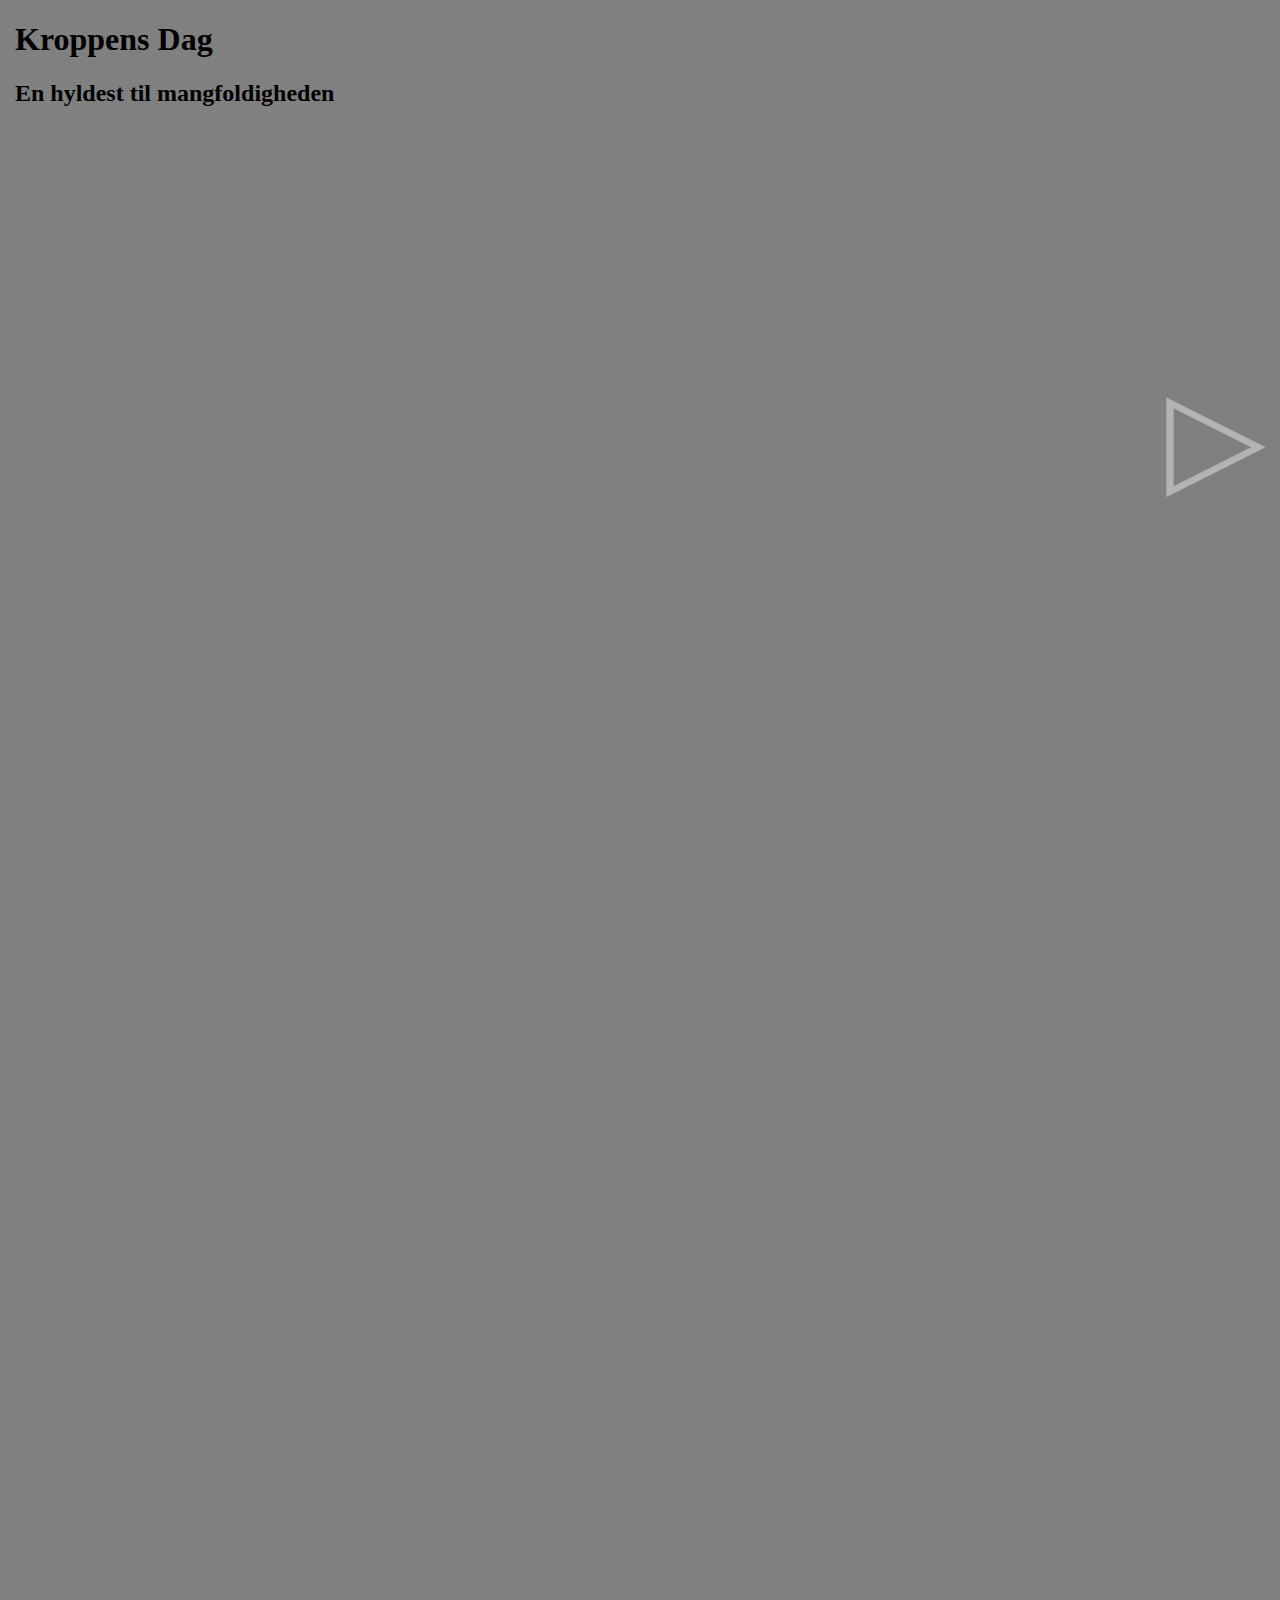
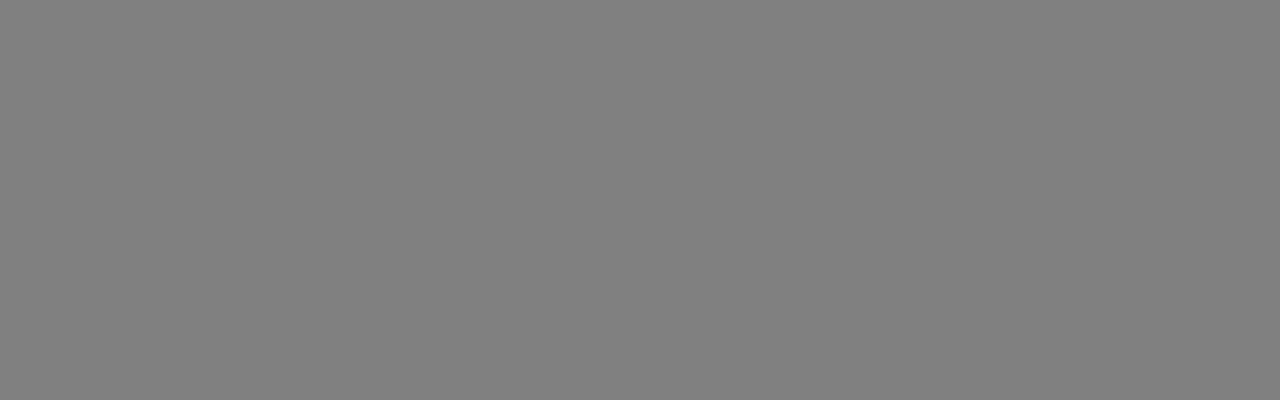
==== index.html @ 62c302ea "Fill update index.html" ====
<!DOCTYPE html>
<html lang="da">
<head>
	
	<meta charset="utf-8"/>
	<link href="https://fonts.googleapis.com/css?family=Lato" rel="stylesheet">
	<link rel="stylesheet" type="text/css" href="od-stylesheet.css">

	<title>Kroppens Dag</title>

	<script src="slidepresentation.js" defer></script>

</head>

<body>
	<div id="leftBtn">
        &#9665;
    </div>
    <div id="rightBtn">
        &#9655;
    </div>
        <div class="pageContainer" id="pageCont">
            <div class="oneSide" id="oneSideMain">
                <div class="typewriterBackground" style="width: 640px; padding: 0px 0px 0px 15px;">
                	<h1>Kroppens Dag</h1>
                </div>
                <div class="typewriterBackground" style="width: 820px; padding: 0px 0px 0px 15px;">
                	<h2>En hyldest til mangfoldigheden</h2>
                </div>
            </div>
            <div class="oneSide" id="oneSideSecond">

           	</div>
                
            <div class="oneSide" id="oneSideThird">
        
            </div>
            <div class="oneSide" id="oneSideFourth">

            </div>
            <div class="oneSide" id="oneSideFive">

            </div>
            <div class="oneSide" id="oneSideSix">

            </div>
        </div>
</body>
</html>
---- od-stylesheet.css ----
body {
    max-height: 10000px;
    max-width: 10000px;
    overflow-y: hidden;
    overflow-x: hidden;
}

::-webkit-scrollbar { width: 5px; }
::-webkit-scrollbar-track { background: black; }
::-webkit-scrollbar-thumb { background: #CCCCCC; }
::-webkit-scrollbar-thumb:hover { background: #CCCCCC; }

.pageContainer {
	width: 5781px;
    height: 1000px;
    margin-top: -8px;
    margin-left: -8px;
}

.oneSide{
    background-color: grey;
    width: 1925px;
    height: 100%;
    float: left;
    margin: 0;
    padding: 0px;
}

#leftBtn{
    width: 10%;
    height: 15%;
    position:fixed;
    top: 40%;
    left: 0px;
    display: block;
    text-align: center;
    font-size: 130px;
    color: #FFF;
    opacity: 0.4;
    cursor: pointer;
}
#leftBtn:hover { opacity: 0.7; }

#rightBtn{
    width: 10%;
    height: 15%;
    position: fixed;
    top: 40%;
    right: 0px;
    display: block;
    text-align: center;
    font-size: 130px;
    color: #FFF;
    opacity: 0.4;
    cursor: pointer;
}
#rightBtn:hover { opacity: 0.7; }
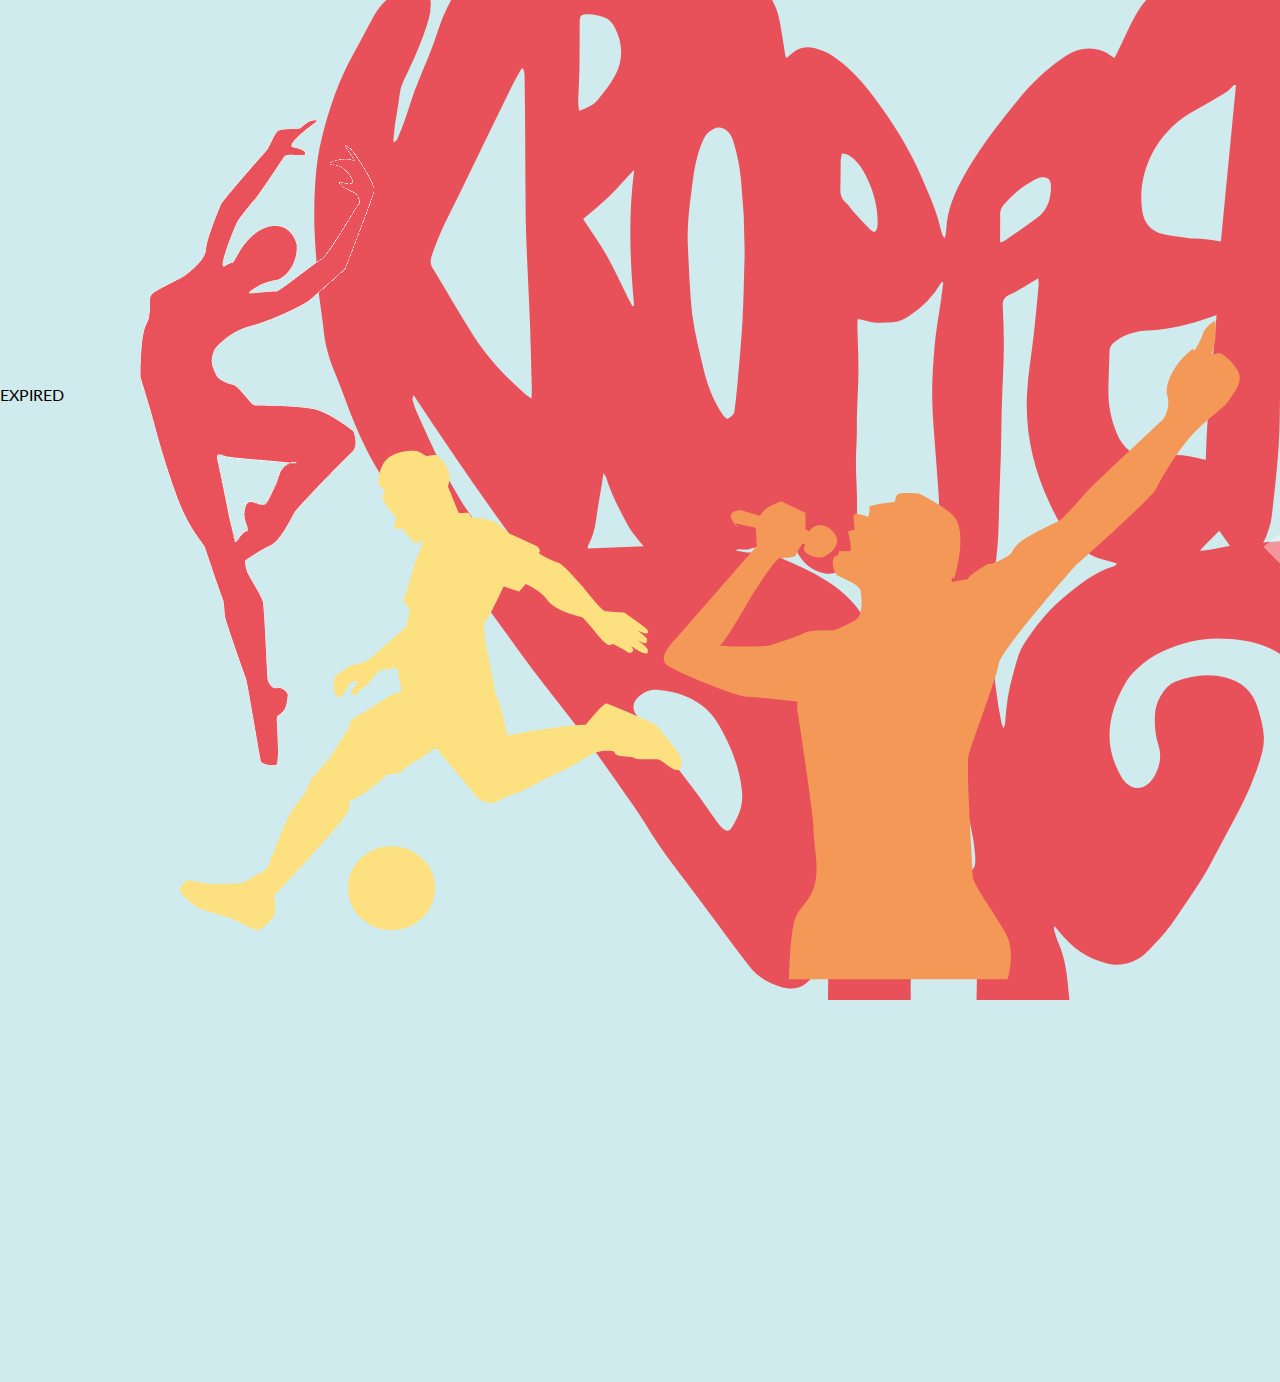
==== commit d670dcae: "index update" ====
--- a/index.html
+++ b/index.html
@@ -3,47 +3,413 @@
 <head>
 	
 	<meta charset="utf-8"/>
+    <meta name="viewport" content="width=device-width, initial-scale=1.0">
 	<link href="https://fonts.googleapis.com/css?family=Lato" rel="stylesheet">
+    <script src="slidepresentation.js"></script>
+    <link rel="stylesheet" type="text/css" href="animations.css">
 	<link rel="stylesheet" type="text/css" href="od-stylesheet.css">
 
 	<title>Kroppens Dag</title>
 
-	<script src="slidepresentation.js" defer></script>
+<script>
+        // Ind sæt dato, for den dag vi tæller ned til 
+        var countDownDate = new Date("Apr 5, 2019 15:37:25").getTime();
+        // opdateringer tæller ned hvert sekund
+        var x = setInterval(function() {
+        // Dagens dato og klokkeslæt 
+        var now = new Date().getTime();
+                
+        // Finder afstanden mellem nu og datoen vi tæller ned til 
+        var distance = countDownDate - now;
+                
+        // Tidsberengninger for dage timer, minutter og sekunder.
+        var days = Math.floor(distance / (1000 * 60 * 60 * 24));
+        var hours = Math.floor((distance % (1000 * 60 * 60 * 24)) / (1000 * 60 * 60));
+        var minutes = Math.floor((distance % (1000 * 60 * 60)) / (1000 * 60));
+        var seconds = Math.floor((distance % (1000 * 60)) / 1000);
+                
+            // udføre resultatet i det element med id'et "countdown"
+            document.getElementById("count").innerHTML = days + "d " + hours + "h " + minutes + "m " ;
+            // + seconds + "s " er fjernet
+                
+            // Når nedtællingen er over, vil det stå denne tekst 
+            if (distance < 0) {
+                clearInterval(x);
+                document.getElementById("count").innerHTML = "EXPIRED";
+            }
+        }, 1000);
+</script>
 
 </head>
 
 <body>
 	<div id="leftBtn">
-        &#9665;
+        <img src="downarrow.gif" draggable=false>
     </div>
     <div id="rightBtn">
-        &#9655;
+        <img src="downarrow.gif" draggable=false>
     </div>
         <div class="pageContainer" id="pageCont">
-            <div class="oneSide" id="oneSideMain">
-                <div class="typewriterBackground" style="width: 640px; padding: 0px 0px 0px 15px;">
-                	<h1>Kroppens Dag</h1>
-                </div>
-                <div class="typewriterBackground" style="width: 820px; padding: 0px 0px 0px 15px;">
-                	<h2>En hyldest til mangfoldigheden</h2>
+            <div class="oneSide" id="oneSideMain"><p id="count"></p>
+                <div class="typewriterBackground" style="width: 640px; padding: 0px 0px 0px 12px;">
+                	<h1 id="h1Ani">Kroppens Dag</h1>
+                </div>
+                <div class="typewriterBackground" style="width: 750px; padding: 0px 0px 0px 15px;">
+                	<h2 id="h2Ani">En hyldest til mangfoldighed</h2>
                 </div>
             </div>
+
             <div class="oneSide" id="oneSideSecond">
-
+                <div id="blackboard">
+                    <div style="width: 180px;">
+                        <h3 id="h3-2Ani">Vidste du at...</h3>
+                    </div>
+                    <p id="p-2Ani"><a href="https://www.cefu.dk/">Center for Ungdomsforskning</a> udgav en rapport i 2016, der påviste at <b>50%</b> af de unge 13-17 årige ikke tog bad efter idræt og sport, fordi de var flove over deres 'uperfekte' kroppe?</p>
+                    <table id="table-2Ani">
+                        <tr id="tr-2Ani">
+                            <td><section>En undersøgelse blandt undervisere, om problemet, viste at næsten alle var enige i, at elevernes syn på sig selv kan være en barriere for deres indlæring.</section>
+                            <section><img src="rightarrow.png"></p></td>
+                            <td><img src="maninfo.png"></td>
+                            <td><section>Omvendt var der bred enighed om, fra undervisernes perspektiv, at eleverne ikke var utilfredse med deres kroppe - eller at det i hvert fald ikke kom til udtryk - og at elevernes syn på sig selv ikke påvirkede deres hverdag.</section>
+
+                            <section style="margin-top: 20px; font-style: italic;">Statistikkerne viser dog noget helt andet.</section>
+                            <section><img src="rightarrow.png"></section></td>
+                            <td><img src="kvinde.png"></td>
+                        </tr>
+                    </table>                    
+                </div>
            	</div>
                 
             <div class="oneSide" id="oneSideThird">
-        
+                <div class="quotes" style="width: 1544px; margin: 30px 160px 0px 160px; float: left;">
+                    <p style="font-size: 34.7px;" id="p-3-1Ani">Næsten alle piger i min klasse (og mig selv) tænker mega meget over, hvordan vi ser ud, fordi at man kun er populær, og drengene kan kun lide en, hvis man har en god røv, og er tynd samt har store bryster. </p>
+                    <p style="font-size: 58px;" id="p-3-2Ani">Mange modeller er meget tynde, så vi vil gerne være tyndere.</p>
+                    <p style="font-size: 29.8px; margin-top: 10px;" id="p-3-3Ani">Tynde kvinder og muskuløse mænd. <i>Alt sammen uopnåelige idealer.</i> Når man ikke kan nå de idealer, føler man sig som en <span style="font-size: 28px; font-weight: bold; text-transform: uppercase; margin-bottom: 0px;">lille grim lort</span> i forhold til de idealer, der sættes af hhv. kendte mennesker og forsider med photoshoppede modeller.</p>
+                </div>
+                <div class="quotes" style="width: 450px;padding-top: 0px; margin: 0px 0px 0px 160px; position: relative; bottom: 20px;">
+                    <p style="font-size: 22px; line-height: 26px;" id="p-3-4Ani">Man snakker MEGA meget om det med kropsidealer, og at det <i>”bare er okay ikke at være en tynd pind”</i>. Jeg tror, at det har den modsatte effekt af, hvad man tror fordi, at man hele tiden minder de unge om, at der er noget der hedder kropsidealer. Så jeg vil sige, at man skal lade være med hele tiden at klaske ordet kropsidealer op i vores ansigter og lade det ligge lidt.</p>
+                    <p style="font-size: 28px; line-height: 34px;" id="p-3-5Ani">På de sociale medier er der mega meget om, hvordan man taber sig, og hvordan man bliver perfekt.</p>
+                    <p style="font-size: 23.5px; line-height: 28px;" id="p-3-6Ani">De sociale medier sætter utrolig høje krav til, hvordan en såkaldt rigtig krop skal se ud, så det har en stor betydning. Det er også kun dem, der har de ”rigtige” kroppe, der deler billeder af deres krop på de sociale medier, så man ser ikke andet end dem.</p>
+                </div>
+                <div id="qtb-1Ani">
+                <div class="quotesTextBox">
+                    <h3>Blev du forvirret?</h3>
+                    <p>- Det er du ikke ene om</p>
+                    <p>På denne side kan du læse udvalgte udtalelser fra en undersøgelse foretaget af Sex og Samfund, hvor 1031 elever, både drenge og piger, fra 7.-9. klasse deltog.</p>
+                    <p>Disse udtalelser portrætterer unges syn på kroppen og de moderne kropsidealer, hvad deres opfattelse af emnet er, og hvad de tror påvirker mest ift. kropsbevidsthed, kropsglæde og kropsidealer.</p>
+                    <p><b>Fortsæt til næste side for at læse hvad der ligger til grund for denne retning i udviklingen - ifølge de unge.</b></p>
+                    <p style="font-size: 11px;">Kilde: <a href="https://sexogsamfund.dk/sites/default/files/sexsamfund_undersoegelse_kroppen_web.pdf">Unges syn på krop og kropsidealer - En undersøgelse fra Sex og Samfund</a></p>
+                </div>
+                </div>
             </div>
             <div class="oneSide" id="oneSideFourth">
-
+                <div id="influenceWrap">
+                    <div style="width: 760px;">
+                        <h3 id="h3-4Ani">Hvad er det, der påvirker de unge?</h3>
+                    </div>
+                        <table>
+                            <tr>
+                                <td id="td1Ani">
+                                    <div class="circlingItems"><img src="love.png"></div>
+                                    <p>Kæreste | <span class="percentage">6,3%</span></p>
+                                </td>
+                                <td id="td2Ani">
+                                    <div class="circlingItems"><img src="reklamer.png" style="position: relative; top: 30px;"></div>
+                                    <p>Reklamer | <span class="percentage">9,2%</span></p>
+                                </td>
+                                <td id="td3Ani">
+                                    <div class="circlingItems"><img src="filmtv.png"></div>
+                                    <p>Film/TV | <span class="percentage">13%</span></p>
+                                </td>
+                                <td id="td4Ani">
+                                    <div class="circlingItems"><img src="kendte.png"></div>
+                                    <p>De kendte | <span class="percentage">16,5%</span></p>
+                                </td>
+                            </tr>
+                            <tr>
+                                <td id="td5Ani">
+                                    <div class="circlingItems"><img src="parents.png" style="position: relative; top: 25px;"></div>
+                                    <p>Forældre | <span class="percentage">16,7%</span></p>
+                                </td>
+                                <td id="td6Ani">
+                                    <div class="circlingItems"><img src="venner.png"></div>
+                                    <p>Venner | <span class="percentage">36,3%</span></p>
+                                </td>
+                                <td id="td7Ani">
+                                    <div class="circlingItems"><img src="some.png"></div>
+                                    <p>Sociale medier | <span class="percentage">44%</span></p>
+                                </td>
+                                <td id="td8Ani">
+                                    <div class="circlingItems"><img src="hoved.png"></div>
+                                    <p>Dem selv | <span class="percentage">81,8%</span></p>
+                                </td>
+                            </tr>
+                        </table>
+                        
+                        <div id="sumUpAni">
+                            <p>Undersøgelsen viste, at <span class="percentage">76%</span> af pigerne og <span class="percentage">43%</span> af drengene var utilfredse med noget ved deres kroppe. Den største påvirkning for utilfredsheden var elevernes selvopfattelse (dem selv), og over halvdelen af de adspurgte sagde, at tilfredshed med egen krop påvirker deres selvtillid. Men hvad kan kroppen egentlig? <img src="rightarrow.png"></p>
+                        </div>
+
+                </div>
             </div>
             <div class="oneSide" id="oneSideFive">
 
+                <img src="sanger.png" id="imageThreeAni" style="position: absolute; top: 320px; right: 40px;">
+                <img src="danser.png" id="imageOneAni" style="position: absolute; top: 120px; left: 140px;">
+
+                <img src="atlet.png" id="imageTwoAni" style="position: absolute; top: 450px; left: 180px;">
+
+                <div id="funfactsWrap">
+                    <div style="width: 790px;">
+                        <h3 id="h3-5Ani">Hvad er kroppen egentlig i stand til?</h3>
+                    </div>
+
+                        <div id="funfactsAni">
+                        <div class="funfactsSquares" style="width: 350px; height: 190px; left: 450px; top: 550px;">
+                            <img src="hjerne.png">
+                                <div class="textAreaSquares" style="width: 180px; margin-top: 10px;">
+                                    <p>Et enkelt menneskes hjerne genererer flere elektriske impulser på én dag, end hele verdens telefoner kombineret. </p>
+                                    <p style="font-size: 11px;">Kilde: <a href="https://brightside.me/article/100-quick-and-fascinating-facts-about-the-human-body-38305/">Brightside - 100 quick and fascinating facts about the human body</a></p>
+                                </div>
+                        </div>
+                        <div class="funfactsSquares" style="width: 300px; height: 210px; left: 450px;">
+                            <img src="teeth.png" style="height: 160px; margin-top: 40px;">
+                            <div class="textAreaSquares" style="width: 150px; margin-top: 35px;">
+                                    <p>Tænderne er den eneste del af kroppen, som ikke kan hele sig selv.</p>
+                                    <p style="font-size: 11px;">Kilde: <a href="https://brightside.me/article/100-quick-and-fascinating-facts-about-the-human-body-38305/">Brightside - 100 quick and fascinating facts about the human body</a></p>
+                                </div>
+                        </div>
+                        <div class="funfactsSquares" style="width: 290px; height: 230px; left: 800px;">
+                            <img src="tastebuds.png" style="height: 200px; margin-top: 30px;">
+                            <div class="textAreaSquares" style="width: 120px; margin-top: 35px;">
+                                    <p>Vi har alle sammen ca. 2000 smagsløg.</p>
+                                    <p style="font-size: 11px;">Kilde: <a href="https://brightside.me/article/100-quick-and-fascinating-facts-about-the-human-body-38305/">Brightside - 100 quick and fascinating facts about the human body</a></p>
+                                </div>
+                        </div>
+                        <div class="funfactsSquares" style="width: 330px; height: 150px; right: 370px; top: 310px;">
+                            <img src="syn.png" style="height: 100px; margin-top: 40px;">
+                            <div class="textAreaSquares" style="width: 155px; margin-top: 15px;">
+                                    <p>Det menneskelige øje kan skelne mellem 10 mio. forskellige farver </p>
+                                    <p style="font-size: 11px;">Kilde: <a href="https://brightside.me/article/100-quick-and-fascinating-facts-about-the-human-body-38305/">Brightside - 100 quick and fascinating facts about the human body</a></p>
+                                </div>
+                        </div>
+                        <div class="funfactsSquares" style="width: 260px; height: 180px; left: 450px; top: 280px;">
+                            <img src="nosears.png" style="height: 150px; margin-top: 30px;">
+                            <div class="textAreaSquares" style="width: 105px; margin-top: 30px;">
+                                    <p>Næser og ører vokser hele livet igennem.</p>
+                                    <p style="font-size: 11px;">Kilde: <a href="https://www.123fakta.com/da/sjove-fakta-om-menneskekroppen">123fakta - Sjove fakta om menneskekroppen</a></p>
+                            </div>
+                        </div>
+                        <div class="textAreaCTA">
+                            <p style="font-weight: bold;">Vil du vide mere om Kroppens Dag?</p>
+                            <p>På næste side har vi samlet al nødvendig information om dagen, bl.a. hvordan du tilmelder dit hold, program for dagen og meget mere. <img src="rightarrow.png"></p>
+                        </div>
+                        </div>
+                    </div>
+                </div>
+                <div class="oneSide" id="oneSideSix">
+                    <img id="logo" src="kroppensdaglogo.svg">
+                    <nav id="fixed">
+                        <p style="font-size: 14px;">Find os online:</p>
+                        <li><a class="fa" href="https://www.facebook.com"><img src="facebook.png" style="width: 80%"></a></li>
+                        <li><a  class="fa" href="https://www.instagram.com"><img src="insta.png" style="width: 80%; margin-bottom: 10px;"></a></li>
+                        <li><a  class="fa" href="https://www.snapchat.com"><img src="snap.png" style="width: 60%;"></a></li>
+                    </nav>
+
+                    <div id="headSideSix">
+                    <p style="color: #48C5CC; position: relative; top: 60px; right: 165px;">Den 5. april 2019</p>
+                    <h3>Kroppens Dag</h3>
+                    <p style="color: #FE394F; font-size: 22px; position: relative; bottom: 27px; left: 130px; letter-spacing: 6px;">En hyldest til mangfoldighed</p>
+                    </div>
+                    <div id="table">
+                    <table>
+                        <tr>
+                            <td style="background-color: #9EDCE1; background-image:url(kirke.png); background-size: 255px 200px; background-position: 0px 80px; background-repeat: no-repeat;">
+                                <div class="timeSquare1">Kl. 10.00</div>
+                                <p style="font-size: 18px; color: #FFF; position: relative; bottom: 40px; padding: 40px;">Åbning og velkomst v/ studenterpræst Kristine Hansen</p>
+                            </td>
+                            <td style="background-color: #FFF; background-image:url(elever.png); background-size: 240px 60px; background-position: 0px 215px; background-repeat: no-repeat;">
+                                <div class="timeSquare2">Kl. 10.15</div>
+                                <p style="font-size: 18px; color: #159DAB; position: relative; bottom: 30px; padding: 40px;">Foredrag v/ Søren Østergaard fra center for Ungdomsforskning</p>
+                            </td>
+                            <td style="background-color: #9EDCE1;">
+                                <div class="timeSquare1">Kl. 11.00</div>
+                                <p style="font-size: 18px; color: #FFF; position: relative; bottom: 31px; padding: 40px;">Debatpanelet med Søren Østergaard, Sofie Warberg og Mikkel Salling</p>
+                            </td>
+                            <td style="background-color: #FFF; background-image:url(vennerprogram.png); background-size: 180px 160px; background-position: 27px 115px; background-repeat: no-repeat;">
+                                <div class="timeSquare2">Kl. 12.00</div>
+                                <p style="font-size: 18px; color: #159DAB; position: relative; bottom: 53px; padding: 40px;">Bevægelse, krop og sang v/ Janne Wind</p>
+                            </td>
+                            <td style="background-color: #9EDCE1; background-image:url(tastebuds.png); background-size: 100px 130px; background-position: 70px 130px; background-repeat: no-repeat;">
+                                <div class="timeSquare1">Kl. 12.10</div>
+                                <p style="font-size: 18px; color: #FFF; position: relative; bottom: 53px; padding: 40px;">Smagsprøver fra Kold College</p>
+                            </td>
+                            <td style="background-color: #FFF; background-image:url(teacher1.png); background-size: 75px 180px; background-position: 5px 90px; background-repeat: no-repeat;">
+                                <div class="timeSquare2">Kl. 12.30</div>
+                                <p style="font-size: 18px; color: #159DAB; position: relative; bottom: 30px; padding: 50px;">Sang og undervisning om stemmen v/ Janne Wind</p>
+                            </td>
+                        </tr>
+                        <tr>
+                            <td style="background-color: #FFF; background-image:url(atlet.png); background-size: 150px 150px; background-position: 40px 115px; background-repeat: no-repeat;">
+                                <div class="timeSquare2">Kl. 13.00</div>
+                                <p style="font-size: 18px; color: #159DAB; position: relative; bottom: 53px; padding: 50px;">Kroppen, kost og bevægelse</p>
+                            </td>
+                            <td style="background-color: #9EDCE1;">
+                                <div class="timeSquare1">Kl. 14.30</div>
+                                <p style="font-size: 18px; color: #FFF; position: relative; bottom: 7px; padding: 40px;">Besøg forskellige stationer i kirkerummet</p>
+                                <p style="font-size: 60px; color: #FFF; position: relative; top: 30px;">PAUSE</p>
+                            </td>
+                            <td style="background-color: #FFF; background-image:url(danser.png); background-size: 75px 220px; background-position: 163px 50px; background-repeat: no-repeat;">
+                                <div class="timeSquare2">Kl. 15.15</div>
+                                <p style="font-size: 18px; color: #159DAB; position: relative; bottom: 45px; padding: 50px;">Danseforestilling v/ danser fra Odense</p>
+                            </td>
+                            <td style="background-color: #9EDCE1;">
+                                <div class="timeSquare1">Kl. 16.00</div>
+                                <p style="font-size: 18px; color: #FFF; position: relative; bottom: 60px; padding: 50px;">Sangworkshop v/ Janne Wind</p>
+                            </td>
+                            <td style="background-color: #FFF; background-image:url(sanger.png); background-size: 150px 220px; background-position: 55px 60px; background-repeat: no-repeat;">
+                                <div class="timeSquare2">Kl. 16.30</div>
+                                <p style="font-size: 18px; color: #159DAB; position: relative; bottom: 70px; padding: 50px;">Glædeskoncert</p>
+                            </td>
+                            <td style="background-color: #9EDCE1; background-image:url(kirke.png); background-size: 255px 200px; background-position: 0px 80px; background-repeat: no-repeat;">
+                                <div class="timeSquare1">Kl. 17.00</div>
+                                <p style="font-size: 18px; color: #FFF; position: relative; bottom: 70px; padding: 40px;">Afslutning</p>
+                            </td>
+                        </tr>
+                    </table>
+                    </div>
+
+                    <p style="color: #48C5CC;">Om Odense Domkirke og Studenterhuset Odense</p>
+                    <div id="downArrow"><img src="downarrow.gif"></div>
+
+                    <div id="about">
+                        <table>
+                            <tr>
+                                <td>
+                                    <h3>Vision</h3>
+                                    <p>Vision her</p>
+                                </td>
+                                <td>
+                                    <h3>Mission</h3>
+                                    <p>Mission her</p>
+                                </td>
+                                <td>
+                                    <h3>Værdier</h3>
+                                    <p>Værdier her</p>
+                                </td>
+                            </tr>
+                        </table>
+                    </div>
+
+                    <div id="contactFormMsg">
+                        <h3>Kroppens dag er et GRATIS event, afholdt af Odense Domkirke</h3>
+                        <h3>Er I en gruppe på over 10 personer, tilmelding herunder:</h3>
+                    </div>
+                    <div id="contactForm">
+                        <h3>Tilmelding til Kroppens Dag</h3>
+
+                        <form class="form" >
+                            <div class="line">
+                                <image class="image" src="ikonperson.png"/>
+                                <input class="input" placeholder="Navn..." name="navn" type="text"/>
+                            </div>
+                            <div class="line">
+                                <image class="image" src="ikonemail.png"/>
+                                <input class="input" placeholder="Email..." name="email" type="email"/>
+                            </div>
+                            <div class="line">
+                                <image class="image" src="ikontelefon.png"/>
+                                <input class="input" placeholder="Mobil..." name="mobil" type="number"/>
+                            </div>
+                            <div class="line">
+                                <image class="image" src="ikonu.png"/>
+                                <input class="input" placeholder="Uddannelsessted..." name="uddannelsessted" type="text"/>
+                            </div>
+                            <div class="line">
+                                <image class="image" src="ikon10.png"/>
+                                <input class="input" placeholder="Antal..." name="antal" type="number"/>
+                            </div>
+                            <div class="line">
+                                <image class="image" src="ikonbrev.png"/>
+                                <textarea rows="4" cols="50" class="textarea" placeholder="Evt spørgsmål..." name="evt"></textarea>
+                            </div>
+                            <div class="formEnd">
+                                <div class="image" style="display: none;"></div>
+                                <div class="formInfo">
+                                    <span>Tilmeld senest d. 15. marts 2019 - OBS: Kun ved grupper på 10+</span>
+                                </div>
+                                <input class="submit" value="Tilmeld" type="submit"/>
+                            </div>
+                        </form>
+                    </div>
+
+                    <h3 id="h3-heading">Materialer til download</h3>
+
+                    <div class="slideshow-container">
+
+                    <div class="mySlides fade">
+                      <div class="numbertext">1 / 4</div>
+                      <img src="logothumb.jpg" style="width:100%">
+                    </div>
+
+                    <div class="mySlides fade">
+                      <div class="numbertext">2 / 4</div>
+                      <img src="plakatthumb.jpg" style="width:100%">
+                    </div>
+
+                    <div class="mySlides fade">
+                      <div class="numbertext">3 / 4</div>
+                      <img src="brochurethumb.jpg" style="width:100%">
+                    </div>
+
+                    <div class="mySlides fade">
+                      <div class="numbertext">4 / 4</div>
+                      <img src="infografikthumb.jpg" style="width:100%">
+                    </div>
+
+                    <a class="prev" onclick="plusSlides(-1)">&#10094;</a>
+                    <a class="next" onclick="plusSlides(1)">&#10095;</a>
+
+                    </div>
+                    <br>
+
+                    <div style="text-align:center; margin-bottom: 100px;">
+                      <span class="dot" onclick="currentSlide(1)"></span>
+                      <span class="dot" onclick="currentSlide(2)"></span>
+                      <span class="dot" onclick="currentSlide(3)"></span>
+                      <span class="dot" onclick="currentSlide(4)"></span>
+                    </div>
+
+                    <script>
+                    var slideIndex = 1;
+                    showSlides(slideIndex);
+                    function plusSlides(n) {
+                      showSlides(slideIndex += n);
+                    }
+                    function currentSlide(n) {
+                      showSlides(slideIndex = n);
+                    }
+                    function showSlides(n) {
+                      var i;
+                      var slides = document.getElementsByClassName("mySlides");
+                      var dots = document.getElementsByClassName("dot");
+                      if (n > slides.length) {slideIndex = 1}
+                      if (n < 1) {slideIndex = slides.length}
+                      for (i = 0; i < slides.length; i++) {
+                          slides[i].style.display = "none";
+                      }
+                      for (i = 0; i < dots.length; i++) {
+                          dots[i].className = dots[i].className.replace(" active", "");
+                      }
+                      slides[slideIndex-1].style.display = "block";
+                      dots[slideIndex-1].className += " active";
+                    }
+                    </script>
+
+                    <div id="findus">
+                        <h3>Find os her</h3>
+                    </div>
+                </div>
             </div>
-            <div class="oneSide" id="oneSideSix">
-
-            </div>
-        </div>
 </body>
 </html>
--- a/od-stylesheet.css
+++ b/od-stylesheet.css
@@ -3,22 +3,27 @@
     max-width: 10000px;
     overflow-y: hidden;
     overflow-x: hidden;
+    background-color: #d0ebee;
+    font-family: lato;
 }
+
+/* Scroll-bar */
 
 ::-webkit-scrollbar { width: 5px; }
 ::-webkit-scrollbar-track { background: black; }
 ::-webkit-scrollbar-thumb { background: #CCCCCC; }
 ::-webkit-scrollbar-thumb:hover { background: #CCCCCC; }
 
+/* Sideslider */
+
 .pageContainer {
-	width: 5781px;
+	width: 11550px;
     height: 1000px;
     margin-top: -8px;
     margin-left: -8px;
 }
 
 .oneSide{
-    background-color: grey;
     width: 1925px;
     height: 100%;
     float: left;
@@ -56,3 +61,108 @@
 }
 #rightBtn:hover { opacity: 0.7; }
 
+/* First page content */
+
+#oneSideMain {
+	background-image:url(kroppensdaglogo.svg);
+    background-size: 1925px 1320px;
+    background-repeat: no-repeat;
+    background-position: -35px -100px;
+    display: flex;
+  	flex-direction: column;
+ 	justify-content: center;
+ 	vertical-align: middle;
+ 	animation: 
+ 		heartcolor 3s .50s ease-in 1 forwards;
+}
+
+@keyframes heartcolor {
+	from { 
+		background-image:url(kroppensdaglogo.svg); 
+	}
+	to { 
+		background-image:url(kroppensdaglogoopacity.svg); 
+	}
+	50% { 
+		background-image:url(kroppensdaglogogray.svg);
+	}
+}
+
+.typewriterBackground {
+	margin-left: 200px;
+	opacity: 0.9;
+	display: block;
+}
+
+/* The typing effect */
+@keyframes typing {
+  	from { width: 0; opacity: 1; }
+  	to { width: 100%; opacity: 1; }
+}
+
+/* The typewriter cursor effect */
+@keyframes type-blink {
+  	from, to { border-color: transparent }
+  	50% { border-color: #E9515A; }
+}
+
+h1 {
+	font-size: 100px;
+	margin-top: 0px;
+	margin-bottom: 0px;
+	padding-bottom: 10px;
+	color: #000;
+	opacity: 0;
+	overflow: hidden; /* Ensures the content is not revealed until the animation */
+  	border-right: .10em solid #E9515A; /* The typwriter cursor */ 
+  	white-space: nowrap;
+  	animation: 
+    	typing 1s 3s steps(13, end) forwards,
+    	type-blink .50s 3s step-end 1 normal;
+}
+
+h1:after {
+	opacity: 1;
+}
+
+h2 {
+	font-size: 60px;
+	margin-top: 0px;
+	margin-bottom: 0px;
+	padding-bottom: 10px;
+	color: #000;
+	opacity: 0;
+	overflow: hidden; /* Ensures the content is not revealed until the animation */
+  	border-right: .15em solid #E9515A; /* The typwriter cursor */
+  	white-space: nowrap;
+  	animation: 
+    	typing 3s 5s steps(35, end) forwards,
+    	type-blink .50s 5s step-end 1 normal;
+}
+
+h2:after {
+	opacity: 1;
+}
+
+/* Second page content */
+
+#oneSideSecond {
+	background-image:url('teacher.png');
+	background-position: -2px 30px;
+	background-repeat: no-repeat;
+}
+
+/* Third page content */
+
+#oneSideThird {
+	background-image: url('woman.png'), url('man.png');
+	background-size: 17% 60%, 17% 60%;
+	background-position: 650px 320px, 900px 320px;
+	background-repeat: no-repeat, no-repeat;
+}
+
+/* Sixth page content */
+
+#oneSideSix {
+	overflow-y: scroll;
+}
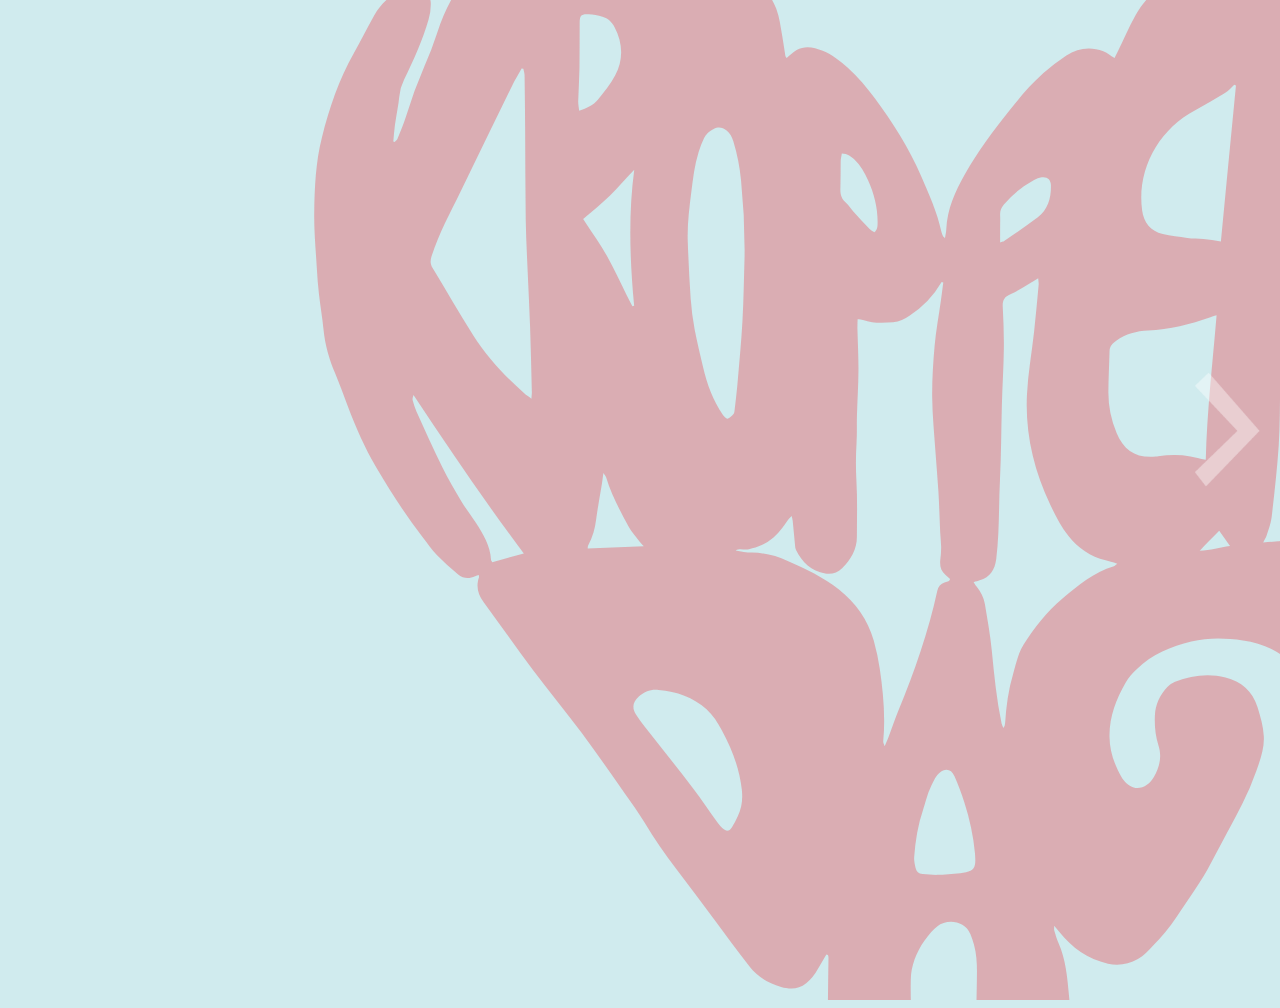
==== commit d8c902fe: "index updated" ====
--- a/index.html
+++ b/index.html
@@ -5,15 +5,10 @@
 	<meta charset="utf-8"/>
     <meta name="viewport" content="width=device-width, initial-scale=1.0">
 	<link href="https://fonts.googleapis.com/css?family=Lato" rel="stylesheet">
-    <script src="slidepresentation.js"></script>
-    <link rel="stylesheet" type="text/css" href="animations.css">
-	<link rel="stylesheet" type="text/css" href="od-stylesheet.css">
-
-	<title>Kroppens Dag</title>
-
-<script>
+
+    <script>
         // Ind sæt dato, for den dag vi tæller ned til 
-        var countDownDate = new Date("Apr 5, 2019 15:37:25").getTime();
+        var countDownDate = new Date("Dec 10, 2018 10:00:00").getTime();
         // opdateringer tæller ned hvert sekund
         var x = setInterval(function() {
         // Dagens dato og klokkeslæt 
@@ -29,16 +24,24 @@
         var seconds = Math.floor((distance % (1000 * 60)) / 1000);
                 
             // udføre resultatet i det element med id'et "countdown"
-            document.getElementById("count").innerHTML = days + "d " + hours + "h " + minutes + "m " ;
+            document.getElementById("count").innerHTML = days + "d " + hours + "t " + minutes + "m " ;
             // + seconds + "s " er fjernet
                 
             // Når nedtællingen er over, vil det stå denne tekst 
-            if (distance < 0) {
+            if (distance < 0 && < -25200) {
                 clearInterval(x);
                 document.getElementById("count").innerHTML = "EXPIRED";
             }
-        }, 1000);
-</script>
+            /*else if (distance <= -25200) {
+                document.getElementById("count").innerHTML = "EXPIRED2";
+            }*/
+        }, );
+    </script>
+    <script src="slidepresentation.js"></script>
+    <link rel="stylesheet" type="text/css" href="animations.css">
+	<link rel="stylesheet" type="text/css" href="od-stylesheet.css">
+
+	<title>Kroppens Dag</title>
 
 </head>
 
@@ -82,9 +85,9 @@
                 
             <div class="oneSide" id="oneSideThird">
                 <div class="quotes" style="width: 1544px; margin: 30px 160px 0px 160px; float: left;">
-                    <p style="font-size: 34.7px;" id="p-3-1Ani">Næsten alle piger i min klasse (og mig selv) tænker mega meget over, hvordan vi ser ud, fordi at man kun er populær, og drengene kan kun lide en, hvis man har en god røv, og er tynd samt har store bryster. </p>
-                    <p style="font-size: 58px;" id="p-3-2Ani">Mange modeller er meget tynde, så vi vil gerne være tyndere.</p>
-                    <p style="font-size: 29.8px; margin-top: 10px;" id="p-3-3Ani">Tynde kvinder og muskuløse mænd. <i>Alt sammen uopnåelige idealer.</i> Når man ikke kan nå de idealer, føler man sig som en <span style="font-size: 28px; font-weight: bold; text-transform: uppercase; margin-bottom: 0px;">lille grim lort</span> i forhold til de idealer, der sættes af hhv. kendte mennesker og forsider med photoshoppede modeller.</p>
+                    <p style="font-size: 30px;" id="p-3-1Ani">Næsten alle piger i min klasse (og mig selv) tænker mega meget over, hvordan vi ser ud, fordi at man kun er populær, og drengene kan kun lide en, hvis man har en god røv, og er tynd samt har store bryster. </p>
+                    <p style="font-size: 50px;" id="p-3-2Ani">Mange modeller er meget tynde, så vi vil gerne være tyndere.</p>
+                    <p style="font-size: 28px; margin-top: 10px;" id="p-3-3Ani">Tynde kvinder og muskuløse mænd. <i>Alt sammen uopnåelige idealer.</i> Når man ikke kan nå de idealer, føler man sig som en <span style="font-size: 28px; font-weight: bold; text-transform: uppercase; margin-bottom: 0px;">lille grim lort</span> i forhold til de idealer, der sættes af hhv. kendte mennesker og forsider med photoshoppede modeller.</p>
                 </div>
                 <div class="quotes" style="width: 450px;padding-top: 0px; margin: 0px 0px 0px 160px; position: relative; bottom: 20px;">
                     <p style="font-size: 22px; line-height: 26px;" id="p-3-4Ani">Man snakker MEGA meget om det med kropsidealer, og at det <i>”bare er okay ikke at være en tynd pind”</i>. Jeg tror, at det har den modsatte effekt af, hvad man tror fordi, at man hele tiden minder de unge om, at der er noget der hedder kropsidealer. Så jeg vil sige, at man skal lade være med hele tiden at klaske ordet kropsidealer op i vores ansigter og lade det ligge lidt.</p>
--- a/animations.css
+++ b/animations.css
@@ -0,0 +1,100 @@
+/* Typing effect */
+@keyframes typing {
+  	from { width: 0; opacity: 1; }
+  	to { width: 100%; opacity: 1; }
+}
+
+/* Typewriter cursor effect */
+@keyframes type-blink-red {
+  	from, to { border-color: transparent }
+  	50% { border-color: #E9515A; }
+}
+@keyframes type-blink-blue {
+    from, to { border-color: transparent }
+    50% { border-color: #139CAA; }
+}
+
+/* Text appearing effect */
+@keyframes textAppear {
+    from { opacity: 0; transform: scale(.95);}
+    to { opacity: 1; transform: scale(1);}
+}
+
+/* From top to bottom effect */
+@keyframes imageAppear {
+    from { opacity: 0; transform: scale(.95);}
+    to { opacity: 1; transform: scale(1);}
+}
+
+@keyframes bounce {
+  from {
+    transform: translateY(0px);
+  }
+  to {
+    transform: translateY(-15px);
+  }
+}
+
+/* Front page animations */
+
+.animateh1 {
+    animation: 
+    	typing 1s 0s steps(13, end) forwards,
+    	type-blink-red .50s 0s step-end 1 normal;
+}
+.animateh2 {
+    animation: 
+    	typing 3s 1.50s steps(33, end) forwards,
+    	type-blink-red .50s 1.50s step-end 1 normal;
+}
+
+/* Second page animations */
+
+.animateh3-2 {
+    animation: 
+        typing 1.50s .50s steps(15, end) forwards,
+        type-blink-blue .50s 1.50s step-end 1 normal;
+}
+
+.animatep-2 { animation: textAppear 1.75s 2s cubic-bezier(.71,.55,.62,1.57) forwards; }
+.animatetable-2 { animation: textAppear 1.75s 3.75s cubic-bezier(.71,.55,.62,1.57) forwards; }
+
+/* Third page animations */
+
+.animatep-3-1 { animation: textAppear 1.25s 0s cubic-bezier(.71,.55,.62,1.57) forwards; }
+.animatep-3-2 { animation: textAppear 1.25s 1.25s cubic-bezier(.71,.55,.62,1.57) forwards; }
+.animatep-3-3 { animation: textAppear 1.25s 2.5s cubic-bezier(.71,.55,.62,1.57) forwards; }
+.animatep-3-4 { animation: textAppear 1.25s 3.75s cubic-bezier(.71,.55,.62,1.57) forwards; }
+.animatep-3-5 { animation: textAppear 1.25s 5s cubic-bezier(.71,.55,.62,1.57) forwards; }
+.animatep-3-6 { animation: textAppear 1.25s 6.25s cubic-bezier(.71,.55,.62,1.57) forwards; }
+.animateqtb-1 { animation: textAppear 1.25s 7.5s cubic-bezier(.71,.55,.62,1.57) forwards; }
+
+/* Fourth page animations */ 
+
+.animateh3-4 { 
+    animation: 
+        typing 1.50s .50s steps(34, end) forwards,
+        type-blink-blue .50s 1.50s step-end 1 normal; }
+
+.animateInfluences-1 { animation: imageAppear 1s 2s cubic-bezier(.71,.55,.62,1.57) forwards; }
+.animateInfluences-2 { animation: imageAppear 1s 3s cubic-bezier(.71,.55,.62,1.57) forwards; }
+.animateInfluences-3 { animation: imageAppear 1s 4s cubic-bezier(.71,.55,.62,1.57) forwards; }
+.animateInfluences-4 { animation: imageAppear 1s 5s cubic-bezier(.71,.55,.62,1.57) forwards; }
+.animateInfluences-5 { animation: imageAppear 1s 6s cubic-bezier(.71,.55,.62,1.57) forwards; }
+.animateInfluences-6 { animation: imageAppear 1s 7s cubic-bezier(.71,.55,.62,1.57) forwards; }
+.animateInfluences-7 { animation: imageAppear 1s 8s cubic-bezier(.71,.55,.62,1.57) forwards; }
+.animateInfluences-8 { animation: imageAppear 1s 9s cubic-bezier(.71,.55,.62,1.57) forwards; }
+.animateSumUp { animation: textAppear 1s 10s cubic-bezier(.71,.55,.62,1.57) forwards; }
+
+/* Fifth page animations */
+
+.animateh3-5 { 
+    animation: 
+        typing 1.50s .50s steps(37, end) forwards,
+        type-blink-blue .50s 1.50s step-end 1 normal; }
+
+.animateImage-1 { animation: imageAppear 1s 2s cubic-bezier(.71,.55,.62,1.57) forwards; }
+.animateImage-2 { animation: imageAppear 1s 3s cubic-bezier(.71,.55,.62,1.57) forwards; }
+.animateImage-3 { animation: imageAppear 1s 4s cubic-bezier(.71,.55,.62,1.57) forwards; }
+.animatefunfacts-5 { animation: imageAppear 1s 5s cubic-bezier(.71,.55,.62,1.57) forwards; }
+
--- a/od-stylesheet.css
+++ b/od-stylesheet.css
@@ -7,12 +7,21 @@
     font-family: lato;
 }
 
+a {
+    font-weight: bold;
+    text-decoration: underline; 
+    background: 
+    -webkit-linear-gradient(-95deg, #E9515A, #4C80C0);
+    -webkit-background-clip: text;
+    -webkit-text-fill-color: transparent;
+}
+
 /* Scroll-bar */
 
-::-webkit-scrollbar { width: 5px; }
-::-webkit-scrollbar-track { background: black; }
-::-webkit-scrollbar-thumb { background: #CCCCCC; }
-::-webkit-scrollbar-thumb:hover { background: #CCCCCC; }
+::-webkit-scrollbar { width: 5px; position: absolute; left: -9900px; z-index: 3;}
+::-webkit-scrollbar-track { background: black; z-index: 3;}
+::-webkit-scrollbar-thumb { background: green; z-index: 3;}
+::-webkit-scrollbar-thumb:hover { background: green; z-index: 3;}
 
 /* Sideslider */
 
@@ -43,7 +52,17 @@
     color: #FFF;
     opacity: 0.4;
     cursor: pointer;
-}
+    z-index: 2;
+}
+#leftBtn img { 
+    width: 150px; 
+    transform: rotate(90deg); 
+    user-drag: none; 
+    user-select: none;
+    -moz-user-select: none;
+    -webkit-user-drag: none;
+    -webkit-user-select: none;
+    -ms-user-select: none;}
 #leftBtn:hover { opacity: 0.7; }
 
 #rightBtn{
@@ -58,13 +77,20 @@
     color: #FFF;
     opacity: 0.4;
     cursor: pointer;
-}
+    z-index: 2;
+    user-select: 
+}
+#rightBtn img { 
+    width: 150px; 
+    transform: rotate(-90deg);
+    user-drag: none; 
+    user-select: none;}
 #rightBtn:hover { opacity: 0.7; }
 
 /* First page content */
 
 #oneSideMain {
-	background-image:url(kroppensdaglogo.svg);
+	background-image:url(kroppensdaglogoopacity.svg);
     background-size: 1925px 1320px;
     background-repeat: no-repeat;
     background-position: -35px -100px;
@@ -72,38 +98,22 @@
   	flex-direction: column;
  	justify-content: center;
  	vertical-align: middle;
- 	animation: 
- 		heartcolor 3s .50s ease-in 1 forwards;
-}
-
-@keyframes heartcolor {
-	from { 
-		background-image:url(kroppensdaglogo.svg); 
-	}
-	to { 
-		background-image:url(kroppensdaglogoopacity.svg); 
-	}
-	50% { 
-		background-image:url(kroppensdaglogogray.svg);
-	}
+    position: relative;
+}
+
+#oneSideMain p {
+    text-align: center; 
+    font-size: 60px; 
+    margin-top: 0px;
+    position: absolute;
+    top: 50px;
+    right: 75px;
 }
 
 .typewriterBackground {
 	margin-left: 200px;
 	opacity: 0.9;
 	display: block;
-}
-
-/* The typing effect */
-@keyframes typing {
-  	from { width: 0; opacity: 1; }
-  	to { width: 100%; opacity: 1; }
-}
-
-/* The typewriter cursor effect */
-@keyframes type-blink {
-  	from, to { border-color: transparent }
-  	50% { border-color: #E9515A; }
 }
 
 h1 {
@@ -116,9 +126,6 @@
 	overflow: hidden; /* Ensures the content is not revealed until the animation */
   	border-right: .10em solid #E9515A; /* The typwriter cursor */ 
   	white-space: nowrap;
-  	animation: 
-    	typing 1s 3s steps(13, end) forwards,
-    	type-blink .50s 3s step-end 1 normal;
 }
 
 h1:after {
@@ -135,9 +142,6 @@
 	overflow: hidden; /* Ensures the content is not revealed until the animation */
   	border-right: .15em solid #E9515A; /* The typwriter cursor */
   	white-space: nowrap;
-  	animation: 
-    	typing 3s 5s steps(35, end) forwards,
-    	type-blink .50s 5s step-end 1 normal;
 }
 
 h2:after {
@@ -148,21 +152,636 @@
 
 #oneSideSecond {
 	background-image:url('teacher.png');
-	background-position: -2px 30px;
+	background-position: -2px 35px;
 	background-repeat: no-repeat;
+    position: relative;
+}
+
+#blackboard {
+    width: 1109px;
+    height: 567px;
+    padding: 30px;
+    font-size: 20px;
+    position: absolute;
+    top: 79px;
+    left: 430px;
+}
+
+#blackboard h3 {
+    margin-top: 0px;
+    margin-bottom: 0px;
+    opacity: 0;
+    color: #000;
+    overflow: hidden; /* Ensures the content is not revealed until the animation */
+    border-right: .15em solid #139CAA; /* The typwriter cursor */
+    white-space: nowrap;
+    font-weight: normal;
+    font-size: 30px;
+}
+#blackboard h3:after {
+    opacity: 1;
+}
+
+#blackboard p {
+    font-size: 25px;
+    opacity: 0;
+    margin-top: 12px;
+    line-height: 30px;
+}
+#blackboard p:after { opacity: 1; }
+#blackboard table { width: 100%; opacity: 0; }
+#blackboard table:after { opacity: 1; }
+#blackboard table tr td { 
+    vertical-align: top;
+}
+#blackboard table tr td:nth-child(2) { padding-right: 10px; padding-left: 10px; }
+#blackboard table tr td:nth-child(3) { padding-right: 10px; padding-left: 10px; }
+#blackboard table tr td p { 
+    font-size: 20px;
+    line-height: 24px; }
+#blackboard img {
+    height: 400px;
+}
+#blackboard table tr td section img {
+    margin-top:20px;
+    height: 15px;
 }
 
 /* Third page content */
 
 #oneSideThird {
 	background-image: url('woman.png'), url('man.png');
-	background-size: 17% 60%, 17% 60%;
-	background-position: 650px 320px, 900px 320px;
+	background-size: 15% 58%, 15% 58%;
+	background-position: 650px 355px, 900px 355px;
 	background-repeat: no-repeat, no-repeat;
+    position: relative;
+}
+
+.quotes {
+    padding: 20px;
+    padding-top: 5px;
+    text-align: justify;
+}
+
+.quotes p {
+    padding: 0px;
+    margin: 0px;
+    margin-bottom: 15px;
+    padding-bottom: 5px;
+    opacity: 0;
+    text-align: justify;
+    border-bottom: 10px solid #4C80C0;
+}
+.quotes p:after { opacity: 1; }
+.quotes p:nth-child(1) {
+    border-bottom: 10px solid #E9515A;
+    text-align: justify;
+}
+.quotes p:nth-child(2) {
+    border-bottom: 10px solid #4C80C0;
+    text-align: justify;
+}
+.quotes p:nth-child(3) {
+    border-bottom: 10px solid #139CAA;
+    text-align: justify;
+}
+
+#qtb-1Ani {
+    opacity: 0;
+    position: absolute;
+    top: 440px;
+    right: 50px;
+}
+#qtb-1Ani:after { opacity: 1; }
+
+.quotesTextBox {
+    border-bottom: 10px solid #139CAA;
+    opacity: 1;
+    width: 500px; 
+    margin: 105px 160px 0px 0px;
+    color: #000;
+    line-height: 25px;
+}
+.quotesTextBox h3 {
+    font-size: 50px;
+    margin-top: 0px;
+    margin-bottom: 0px;
+    font-weight: normal; 
+}
+
+/* Fourth page content */
+
+#oneSideFourth {
+}
+
+#influenceWrap {
+    width: 1500px;
+    margin: 30px 200px 0px 200px;
+}
+
+#influenceWrap h3 {
+    margin-top: 0px;
+    margin-bottom: 0px;
+    font-size: 50px;
+    opacity: 0;
+    overflow: hidden; /* Ensures the content is not revealed until the animation */
+    border-right: .15em solid #139CAA; /* The typwriter cursor */
+    white-space: nowrap;
+    font-weight: normal;
+}
+#influenceWrap h3:after { opacity: 1; }
+
+#influenceWrap table {
+    width: 100%;
+    margin-top: 20px;
+    border-collapse: collapse;
+}
+#influenceWrap table tr {
+    vertical-align: middle;
+    align-items: center;
+    flex-direction: column;
+    text-align: center;
+}
+#influenceWrap table tr td {
+    width: 20%;
+    padding: 20px;
+    margin-bottom: 30px;
+    font-size: 18px;
+    opacity: 0;
+}
+#influenceWrap table tr td:after { opacity: 1; }
+#influenceWrap table tr td img {
+    height: 150px;
+    position: relative; 
+    top: 20px;
+}
+#sumUpAni {
+    width: 100%;
+    padding: 0px 10px 0px 10px;
+    border-right: 10px solid #E9515A;
+    border-left: 10px solid #4C80C0;
+    font-size: 30px;
+    opacity: 0;
+}
+#sumUpAni:after { opacity: 1; }
+#sumUpAni p img { height: 20px; margin-left: 10px;}
+.circlingItems { 
+    width: 200px; 
+    height: 200px; 
+    margin-left: auto;
+    margin-right: auto;
+    border-radius: 50%; 
+    background-image: linear-gradient(180deg, rgba(255,0,0,0), rgba(255,255,255,0.9)); 
+}
+.percentage { 
+    font-weight: bold;
+    text-decoration: underline; 
+    background: 
+    -webkit-linear-gradient(-95deg, #E9515A, #4C80C0);
+    -webkit-background-clip: text;
+    -webkit-text-fill-color: transparent;
+}
+
+/* Fifth page content */
+
+#oneSideFive {
+    position: relative;
+}
+
+#funfactsWrap {
+    width: 1500px;
+    margin: 30px 200px 0px 200px;
+    position: relative;
+}
+
+#funfactsWrap h3 {
+    margin-top: 0px;
+    margin-bottom: 0px;
+    font-size: 50px;
+    opacity: 0;
+    overflow: hidden; /* Ensures the content is not revealed until the animation */
+    border-right: .15em solid #139CAA; /* The typwriter cursor */
+    white-space: nowrap;
+    font-weight: normal;
+}
+#funfactsWrap h3:after { opacity: 1; }
+
+#funfactsAni { opacity: 0; }
+#funfactsAni:after { opacity: 1; }
+
+#imageOneAni { opacity: 0; }
+#imageOneAni:after { opacity: 1; }
+#imageTwoAni { opacity: 0; }
+#imageTwoAni:after { opacity: 1; }
+#imageThreeAni { opacity: 0; }
+#imageThreeAni:after { opacity: 1; }
+
+.funfactsSquares{
+    position: absolute;
+    padding: 20px;
+    border-radius: 0% 0% 15% 15%;
+    background-image: linear-gradient(180deg, rgba(255,0,0,0), rgba(255,255,255,0.9));
+}
+.funfactsSquares img { float: left;}
+.textAreaSquares { 
+    float: left; 
+    height: 100%; 
+    margin-left: 20px;
+    margin-top: auto;
+    margin-bottom: auto;
+}
+.textAreaCTA {
+    border-bottom: 10px solid #139CAA;
+    opacity: 1;
+    width: 260px; 
+    height: 180px;
+    margin: 105px 160px 0px 0px;
+    color: #000;
+    line-height: 25px;
+    font-size: 15px;
+    position: absolute;
+    top: 465px;
+    right: 215px;
+}
+.textAreaCTA img {
+    height: 10px;
+    margin-left: 10px;
 }
 
 /* Sixth page content */
 
 #oneSideSix {
-	overflow-y: scroll;
-}
+	overflow-x: hidden;
+    overflow-y: scroll;
+    position: relative;
+}
+
+#oneSideSix #logo {
+    position: absolute;
+    top: 20px;
+    left: 20px;
+    height: 80px;
+}
+
+#headSideSix {
+    margin-bottom: 20px;
+}
+
+#headSideSix h3 {
+    font-size: 140px;
+    padding: 0px 0px 0px 0px;
+    margin: 0;
+    text-align: center;
+    color: #FE394F;
+}
+
+#headSideSix p {
+    font-size: 26px;
+    padding: 0;
+    margin: 0;
+    text-align: center;
+}
+
+#oneSideSix p {
+    font-size: 26px;
+    padding: 0;
+    margin: 0;
+    text-align: center;
+}
+
+#table table {
+    width: 75%;
+    background-color: #FFF;
+    margin: 0 auto;
+    margin-bottom: 40px;
+    border-collapse: collapse;
+    position: relative;
+}
+
+#table tr {
+    height: 275px;
+}
+
+#table table tr td {
+    width: 16.6%;
+    border: 1px solid rgba(0,0,0,0.5);
+    vertical-align: middle;
+    text-align: center;
+    position: relative;
+}
+
+.timeSquare1 {
+    padding: 10px;
+    font-size: 20px;
+    color: #FFF;
+    position: absolute; 
+    top: 0px;
+    left: 0px;
+}
+.timeSquare2 {
+    padding: 10px;
+    font-size: 20px;
+    color: #159DAB;
+    position: absolute; 
+    top: 0px;
+    left: 0px;
+}
+
+#downArrow {
+    width: 60px;
+    height: 70px;
+    color: white;
+    padding: 0;
+    margin: 0 auto;
+    font-size: 60px;
+    animation: bounce 1s infinite alternate;
+}
+
+#downArrow img {
+    margin-top: 25px;
+    width: 60px;
+}
+
+#about {
+    width: 95%;
+    margin: 0 auto;
+    margin-bottom: 100px;
+}
+#about table {
+    border-spacing: 200px 0px;
+    margin-top: 40px;
+}
+#about table tr td {
+    background-color: #46C4CC;
+    width: 500px;
+    padding: 20px;
+}
+#about h3 {
+    font-size: 34px;
+    color: #FFF;
+    margin: 0;
+    padding: 0;
+    text-align: center;
+}
+#about p {
+    font-size: 16px;
+    text-align: left;
+    margin-top: 20px;
+    color: #FFF;
+}
+
+#findus {
+    width: 700px;
+    height: 600px;
+    margin: 0 auto;
+    background-image:url(kirkekort.png);
+    background-size: 700px 600px;
+    background-repeat: no-repeat;
+}
+#findus h3 {
+    font-size: 30px;
+    color: #48C5CC;
+    text-align: center;
+    padding: 0;
+    font-weight: normal;
+}
+
+#h3-heading {
+    font-size: 30px;
+    color: #48C5CC;
+    text-align: center;
+    margin: 70px 0px 70px 0px;
+    padding: 0;
+    font-weight: normal;
+}
+
+/* Form */
+
+#contactFormMsg {
+    height: 150px;
+    width: 75%;
+    margin: 0 auto;
+}
+#contactFormMsg h3 {
+    font-size: 30px;
+    color: #48C5CC;
+    text-align: center;
+    margin: 0;
+    padding: 0;
+    font-weight: normal;
+}
+#contactForm {
+    width: 60%;
+    padding: 20px;
+    margin: 0 auto;
+    height: 425px;
+    background-color: #FD3F54;
+}
+#contactForm h3 {
+    color: #FFF;
+    font-size: 25px;
+    margin: 0;
+    padding: 0;
+    text-align: center;
+}
+
+.form span {
+    color: #FFF;
+    font-size: 10px;
+    float: left;
+}
+
+.form {
+    height: 260px;
+    width: 900px;
+    padding: 20px;
+    background-color: #FD3F54;
+    font-family: lato;
+    margin: 0 auto;
+}
+.form .line{
+    width: 100%;
+    height: 30px;
+    float: left;
+    margin: 10px;
+}
+.line .image{
+    float: left;
+    width: 30px;
+    height: 30px;
+    padding: 5px;
+    background-color: orange;
+}
+.line .input {
+    width: 850px;
+    height: 36px;
+    margin-top: 0px;
+    padding: 0px;
+}
+.input { font-family: lato; }
+.line .textarea {
+    width: 850px;
+    height: 56px;
+    margin-top: 0px;
+    padding: 0px;
+}
+.textarea { font-family: lato; }
+.form .formEnd{
+    width: 100%;
+    height: 60px;
+    float: right;
+    margin-top: 20px;
+}
+.formInfo div{
+    color: white;
+    font-size: 10px;
+}
+.formInfo {
+    float: left;
+    margin-left: 50px;
+    width: 50%;
+}
+.formEnd .submit {
+    float: right;
+    margin-left: 28px;
+    width: 190px;
+    height: 40px;
+    background-color: orange;
+    border: none;
+    border-radius: 2px;
+    color: #FFF;
+}
+
+/* Carrousel */
+
+.myslideshow-container * {box-sizing: border-box}
+.mySlides {display: none}
+.slideshow-container img {vertical-align: middle;}
+
+/* Slideshow container */
+.slideshow-container {
+  width: 450px;
+  height: 300px;
+  position: relative;
+  margin: auto;
+  margin-top: 20px;
+  margin-bottom: 50px;
+}
+
+/* Next & previous buttons */
+.prev, .next {
+  cursor: pointer;
+  position: absolute;
+  top: 50%;
+  width: auto;
+  padding: 16px;
+  margin-top: -22px;
+  color: white;
+  font-weight: bold;
+  font-size: 18px;
+  transition: 0.6s ease;
+  border-radius: 0 3px 3px 0;
+  user-select: none;
+}
+
+/* Position the "next button" to the right */
+.next {
+  right: 0;
+  border-radius: 3px 0 0 3px;
+}
+
+/* On hover, add a black background color with a little bit see-through */
+.prev:hover, .next:hover {
+  background-color: rgba(0,0,0,0.8);
+}
+
+/* Caption text */
+.text {
+  color: #f2f2f2;
+  font-size: 15px;
+  padding: 8px 12px;
+  position: absolute;
+  bottom: 8px;
+  width: 100%;
+  text-align: center;
+}
+
+/* Number text (1/3 etc) */
+.numbertext {
+  color: #46C4CC;
+  font-size: 12px;
+  padding: 8px 12px;
+  position: absolute;
+  top: 0;
+}
+
+/* The dots/bullets/indicators */
+.dot {
+  cursor: pointer;
+  height: 15px;
+  width: 15px;
+  margin: 0 2px;
+  background-color: #bbb;
+  border-radius: 50%;
+  display: inline-block;
+  transition: background-color 0.6s ease;
+}
+
+.active, .dot:hover {
+  background-color: #717171;
+}
+
+/* Fading animation */
+.fade {
+  -webkit-animation-name: fade;
+  -webkit-animation-duration: 1.5s;
+  animation-name: fade;
+  animation-duration: 1.5s;
+}
+
+@-webkit-keyframes fade {
+  from {opacity: .4}
+  to {opacity: 1}
+}
+
+@keyframes fade {
+  from {opacity: .4}
+  to {opacity: 1}
+}
+
+/* NAV */
+
+nav {
+    padding: 60px 0px 0px 0px;
+    width: 8%;
+    background-color: #159DAB;
+    position: fixed;
+    right: 0px;
+    height: 50%;
+    text-align: center;
+    color: #FFF;
+    display: none;
+}
+
+li {
+    list-style-type: none;
+}
+
+li a {
+    display: block;
+    color: #FFFFFF;
+}
+
+li a.active {
+    background-color: #doebee;
+    color: white;
+}
+
+li a:hover:not(.active) {
+    background-color: #159DAB;
+    color: white;
+}
+
+.fa {
+text-align: center; 
+}
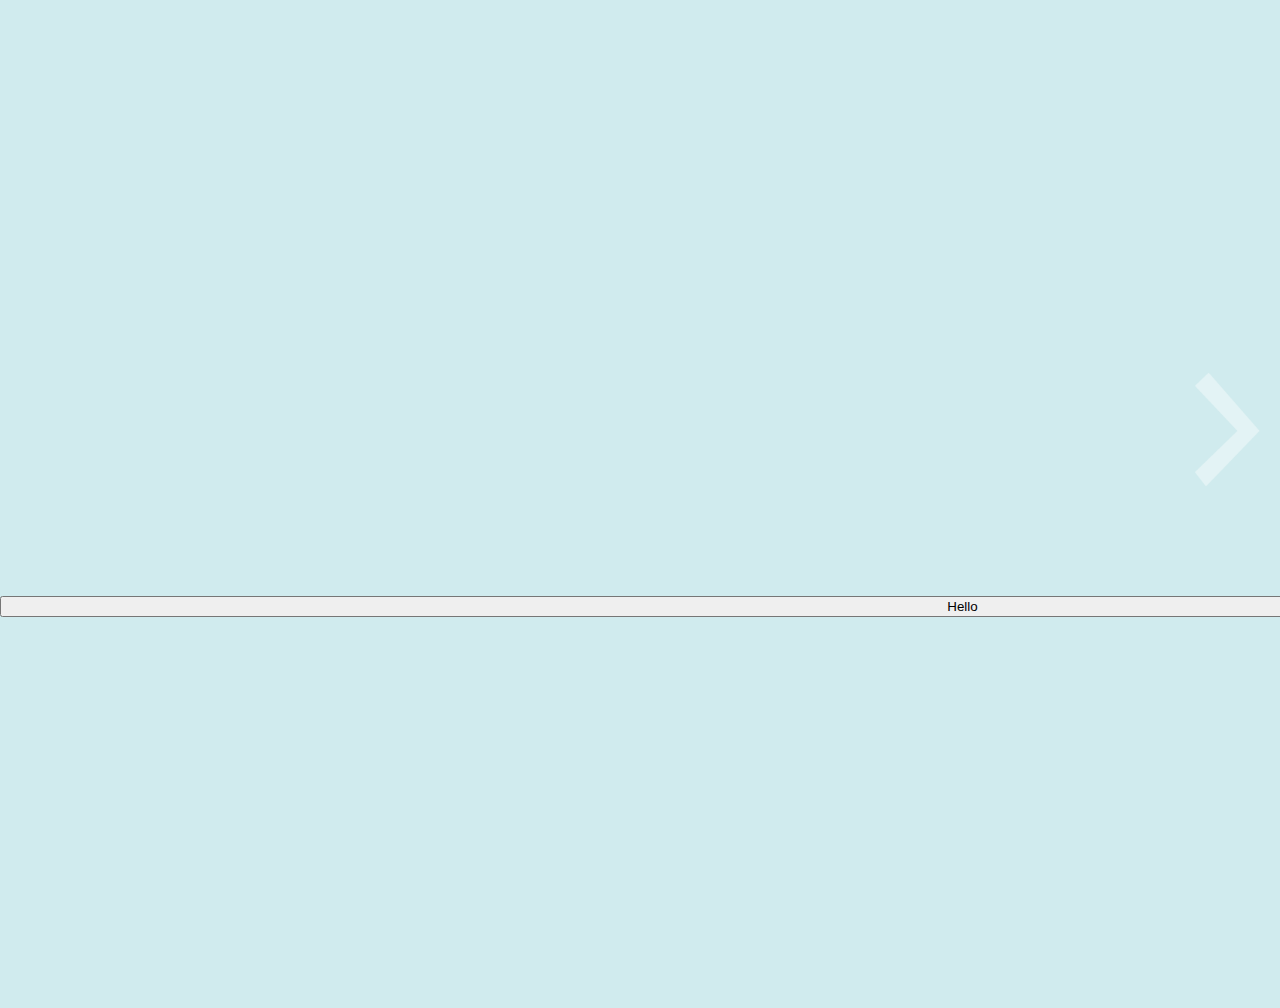
==== commit 5849ee17: "Index cleanup" ====
--- a/index.html
+++ b/index.html
@@ -3,55 +3,33 @@
 <head>
 	
 	<meta charset="utf-8"/>
+    <meta name="description" content="Odense Domkirke inviterer til dannelsesdag.Her kan du læse om eventet Kroppens Dag og hvordan det blev til.">
+    <meta name="keywords" content="kroppens dag, mangfoldighed, fællesskab, statistikker, ungdom, kropsbillede, odense domkirke, events">
+    <meta property="og:image" content="meta.png">
+    <link rel="shortcut icon" type="image/png" href="favicon.png">
     <meta name="viewport" content="width=device-width, initial-scale=1.0">
 	<link href="https://fonts.googleapis.com/css?family=Lato" rel="stylesheet">
 
-    <script>
-        // Ind sæt dato, for den dag vi tæller ned til 
-        var countDownDate = new Date("Dec 10, 2018 10:00:00").getTime();
-        // opdateringer tæller ned hvert sekund
-        var x = setInterval(function() {
-        // Dagens dato og klokkeslæt 
-        var now = new Date().getTime();
-                
-        // Finder afstanden mellem nu og datoen vi tæller ned til 
-        var distance = countDownDate - now;
-                
-        // Tidsberengninger for dage timer, minutter og sekunder.
-        var days = Math.floor(distance / (1000 * 60 * 60 * 24));
-        var hours = Math.floor((distance % (1000 * 60 * 60 * 24)) / (1000 * 60 * 60));
-        var minutes = Math.floor((distance % (1000 * 60 * 60)) / (1000 * 60));
-        var seconds = Math.floor((distance % (1000 * 60)) / 1000);
-                
-            // udføre resultatet i det element med id'et "countdown"
-            document.getElementById("count").innerHTML = days + "d " + hours + "t " + minutes + "m " ;
-            // + seconds + "s " er fjernet
-                
-            // Når nedtællingen er over, vil det stå denne tekst 
-            if (distance < 0 && < -25200) {
-                clearInterval(x);
-                document.getElementById("count").innerHTML = "EXPIRED";
-            }
-            /*else if (distance <= -25200) {
-                document.getElementById("count").innerHTML = "EXPIRED2";
-            }*/
-        }, );
-    </script>
     <script src="slidepresentation.js"></script>
     <link rel="stylesheet" type="text/css" href="animations.css">
 	<link rel="stylesheet" type="text/css" href="od-stylesheet.css">
 
 	<title>Kroppens Dag</title>
 
+    <script src="countdown.js"></script>
+    <script src="smoothscroll.js"></script>
+
 </head>
 
 <body>
 	<div id="leftBtn">
-        <img src="downarrow.gif" draggable=false>
+        <img src="images/downarrow.gif" draggable=false>
     </div>
     <div id="rightBtn">
-        <img src="downarrow.gif" draggable=false>
+        <img src="images/downarrow.gif" draggable=false>
     </div>
+
+    <main>
         <div class="pageContainer" id="pageCont">
             <div class="oneSide" id="oneSideMain"><p id="count"></p>
                 <div class="typewriterBackground" style="width: 640px; padding: 0px 0px 0px 12px;">
@@ -60,6 +38,7 @@
                 <div class="typewriterBackground" style="width: 750px; padding: 0px 0px 0px 15px;">
                 	<h2 id="h2Ani">En hyldest til mangfoldighed</h2>
                 </div>
+                <button onclick="startScroll(6)">Hello</button>
             </div>
 
             <div class="oneSide" id="oneSideSecond">
@@ -70,14 +49,12 @@
                     <p id="p-2Ani"><a href="https://www.cefu.dk/">Center for Ungdomsforskning</a> udgav en rapport i 2016, der påviste at <b>50%</b> af de unge 13-17 årige ikke tog bad efter idræt og sport, fordi de var flove over deres 'uperfekte' kroppe?</p>
                     <table id="table-2Ani">
                         <tr id="tr-2Ani">
-                            <td><section>En undersøgelse blandt undervisere, om problemet, viste at næsten alle var enige i, at elevernes syn på sig selv kan være en barriere for deres indlæring.</section>
-                            <section><img src="rightarrow.png"></p></td>
-                            <td><img src="maninfo.png"></td>
+                            <td><section>En undersøgelse blandt undervisere, om problemet, viste at næsten alle var enige i, at elevernes syn på sig selv kan være en barriere for deres indlæring.</section></td>
+                            <td><img src="images/maninfo.png"></td>
                             <td><section>Omvendt var der bred enighed om, fra undervisernes perspektiv, at eleverne ikke var utilfredse med deres kroppe - eller at det i hvert fald ikke kom til udtryk - og at elevernes syn på sig selv ikke påvirkede deres hverdag.</section>
 
-                            <section style="margin-top: 20px; font-style: italic;">Statistikkerne viser dog noget helt andet.</section>
-                            <section><img src="rightarrow.png"></section></td>
-                            <td><img src="kvinde.png"></td>
+                            <section style="margin-top: 20px; font-style: italic;">Statistikkerne viser dog noget helt andet.</section></td>
+                            <td><img src="images/kvinde.png"></td>
                         </tr>
                     </table>                    
                 </div>
@@ -113,54 +90,54 @@
                         <table>
                             <tr>
                                 <td id="td1Ani">
-                                    <div class="circlingItems"><img src="love.png"></div>
+                                    <div class="circlingItems"><img src="images/love.png"></div>
                                     <p>Kæreste | <span class="percentage">6,3%</span></p>
                                 </td>
                                 <td id="td2Ani">
-                                    <div class="circlingItems"><img src="reklamer.png" style="position: relative; top: 30px;"></div>
+                                    <div class="circlingItems"><img src="images/reklamer.png" style="position: relative; top: 30px;"></div>
                                     <p>Reklamer | <span class="percentage">9,2%</span></p>
                                 </td>
                                 <td id="td3Ani">
-                                    <div class="circlingItems"><img src="filmtv.png"></div>
+                                    <div class="circlingItems"><img src="images/filmtv.png"></div>
                                     <p>Film/TV | <span class="percentage">13%</span></p>
                                 </td>
                                 <td id="td4Ani">
-                                    <div class="circlingItems"><img src="kendte.png"></div>
+                                    <div class="circlingItems"><img src="images/kendte.png"></div>
                                     <p>De kendte | <span class="percentage">16,5%</span></p>
                                 </td>
                             </tr>
                             <tr>
                                 <td id="td5Ani">
-                                    <div class="circlingItems"><img src="parents.png" style="position: relative; top: 25px;"></div>
+                                    <div class="circlingItems"><img src="images/parents.png" style="position: relative; top: 25px;"></div>
                                     <p>Forældre | <span class="percentage">16,7%</span></p>
                                 </td>
                                 <td id="td6Ani">
-                                    <div class="circlingItems"><img src="venner.png"></div>
+                                    <div class="circlingItems"><img src="images/venner.png"></div>
                                     <p>Venner | <span class="percentage">36,3%</span></p>
                                 </td>
                                 <td id="td7Ani">
-                                    <div class="circlingItems"><img src="some.png"></div>
+                                    <div class="circlingItems"><img src="images/some.png"></div>
                                     <p>Sociale medier | <span class="percentage">44%</span></p>
                                 </td>
                                 <td id="td8Ani">
-                                    <div class="circlingItems"><img src="hoved.png"></div>
+                                    <div class="circlingItems"><img src="images/hoved.png"></div>
                                     <p>Dem selv | <span class="percentage">81,8%</span></p>
                                 </td>
                             </tr>
                         </table>
                         
                         <div id="sumUpAni">
-                            <p>Undersøgelsen viste, at <span class="percentage">76%</span> af pigerne og <span class="percentage">43%</span> af drengene var utilfredse med noget ved deres kroppe. Den største påvirkning for utilfredsheden var elevernes selvopfattelse (dem selv), og over halvdelen af de adspurgte sagde, at tilfredshed med egen krop påvirker deres selvtillid. Men hvad kan kroppen egentlig? <img src="rightarrow.png"></p>
+                            <p>Undersøgelsen viste, at <span class="percentage">76%</span> af pigerne og <span class="percentage">43%</span> af drengene var utilfredse med noget ved deres kroppe. Den største påvirkning for utilfredsheden var elevernes selvopfattelse (dem selv), og over halvdelen af de adspurgte sagde, at tilfredshed med egen krop påvirker deres selvtillid. Men hvad kan kroppen egentlig?</p>
                         </div>
 
                 </div>
             </div>
             <div class="oneSide" id="oneSideFive">
 
-                <img src="sanger.png" id="imageThreeAni" style="position: absolute; top: 320px; right: 40px;">
-                <img src="danser.png" id="imageOneAni" style="position: absolute; top: 120px; left: 140px;">
-
-                <img src="atlet.png" id="imageTwoAni" style="position: absolute; top: 450px; left: 180px;">
+                <img src="images/sanger.png" id="imageThreeAni" style="position: absolute; top: 320px; right: 40px;">
+                <img src="images/danser.png" id="imageOneAni" style="position: absolute; top: 120px; left: 140px;">
+
+                <img src="images/atlet.png" id="imageTwoAni" style="position: absolute; top: 450px; left: 180px;">
 
                 <div id="funfactsWrap">
                     <div style="width: 790px;">
@@ -169,35 +146,35 @@
 
                         <div id="funfactsAni">
                         <div class="funfactsSquares" style="width: 350px; height: 190px; left: 450px; top: 550px;">
-                            <img src="hjerne.png">
+                            <img src="images/hjerne.png">
                                 <div class="textAreaSquares" style="width: 180px; margin-top: 10px;">
                                     <p>Et enkelt menneskes hjerne genererer flere elektriske impulser på én dag, end hele verdens telefoner kombineret. </p>
                                     <p style="font-size: 11px;">Kilde: <a href="https://brightside.me/article/100-quick-and-fascinating-facts-about-the-human-body-38305/">Brightside - 100 quick and fascinating facts about the human body</a></p>
                                 </div>
                         </div>
                         <div class="funfactsSquares" style="width: 300px; height: 210px; left: 450px;">
-                            <img src="teeth.png" style="height: 160px; margin-top: 40px;">
+                            <img src="images/teeth.png" style="height: 160px; margin-top: 40px;">
                             <div class="textAreaSquares" style="width: 150px; margin-top: 35px;">
                                     <p>Tænderne er den eneste del af kroppen, som ikke kan hele sig selv.</p>
                                     <p style="font-size: 11px;">Kilde: <a href="https://brightside.me/article/100-quick-and-fascinating-facts-about-the-human-body-38305/">Brightside - 100 quick and fascinating facts about the human body</a></p>
                                 </div>
                         </div>
                         <div class="funfactsSquares" style="width: 290px; height: 230px; left: 800px;">
-                            <img src="tastebuds.png" style="height: 200px; margin-top: 30px;">
+                            <img src="images/tastebuds.png" style="height: 200px; margin-top: 30px;">
                             <div class="textAreaSquares" style="width: 120px; margin-top: 35px;">
                                     <p>Vi har alle sammen ca. 2000 smagsløg.</p>
                                     <p style="font-size: 11px;">Kilde: <a href="https://brightside.me/article/100-quick-and-fascinating-facts-about-the-human-body-38305/">Brightside - 100 quick and fascinating facts about the human body</a></p>
                                 </div>
                         </div>
                         <div class="funfactsSquares" style="width: 330px; height: 150px; right: 370px; top: 310px;">
-                            <img src="syn.png" style="height: 100px; margin-top: 40px;">
+                            <img src="images/syn.png" style="height: 100px; margin-top: 40px;">
                             <div class="textAreaSquares" style="width: 155px; margin-top: 15px;">
                                     <p>Det menneskelige øje kan skelne mellem 10 mio. forskellige farver </p>
                                     <p style="font-size: 11px;">Kilde: <a href="https://brightside.me/article/100-quick-and-fascinating-facts-about-the-human-body-38305/">Brightside - 100 quick and fascinating facts about the human body</a></p>
                                 </div>
                         </div>
                         <div class="funfactsSquares" style="width: 260px; height: 180px; left: 450px; top: 280px;">
-                            <img src="nosears.png" style="height: 150px; margin-top: 30px;">
+                            <img src="images/nosears.png" style="height: 150px; margin-top: 30px;">
                             <div class="textAreaSquares" style="width: 105px; margin-top: 30px;">
                                     <p>Næser og ører vokser hele livet igennem.</p>
                                     <p style="font-size: 11px;">Kilde: <a href="https://www.123fakta.com/da/sjove-fakta-om-menneskekroppen">123fakta - Sjove fakta om menneskekroppen</a></p>
@@ -205,18 +182,19 @@
                         </div>
                         <div class="textAreaCTA">
                             <p style="font-weight: bold;">Vil du vide mere om Kroppens Dag?</p>
-                            <p>På næste side har vi samlet al nødvendig information om dagen, bl.a. hvordan du tilmelder dit hold, program for dagen og meget mere. <img src="rightarrow.png"></p>
+                            <p>På næste side har vi samlet al nødvendig information om dagen, bl.a. hvordan du tilmelder dit hold, program for dagen og meget mere.</p>
                         </div>
                         </div>
                     </div>
                 </div>
                 <div class="oneSide" id="oneSideSix">
-                    <img id="logo" src="kroppensdaglogo.svg">
+                    <div id="headContainer">
+                    <img id="logo" src="images/kroppensdaglogo.svg" onclick="startScroll(1)">
                     <nav id="fixed">
                         <p style="font-size: 14px;">Find os online:</p>
-                        <li><a class="fa" href="https://www.facebook.com"><img src="facebook.png" style="width: 80%"></a></li>
-                        <li><a  class="fa" href="https://www.instagram.com"><img src="insta.png" style="width: 80%; margin-bottom: 10px;"></a></li>
-                        <li><a  class="fa" href="https://www.snapchat.com"><img src="snap.png" style="width: 60%;"></a></li>
+                        <li><a class="fa" onclick="alert('Denne funktion er midlertidigt deaktiveret')"><img src="images/facebook.png" style="width: 80%"></a></li>
+                        <li><a  class="fa" onclick="alert('Denne funktion er midlertidigt deaktiveret')"><img src="images/insta.png" style="width: 80%; margin-bottom: 10px;"></a></li>
+                        <li><a  class="fa" onclick="alert('Denne funktion er midlertidigt deaktiveret')"><img src="images/snap.png" style="width: 60%;"></a></li>
                     </nav>
 
                     <div id="headSideSix">
@@ -283,22 +261,23 @@
                     </div>
 
                     <p style="color: #48C5CC;">Om Odense Domkirke og Studenterhuset Odense</p>
-                    <div id="downArrow"><img src="downarrow.gif"></div>
+                    <div id="downArrow" onclick="smoothScroll6(document.getElementById('about'))"><img src="images/downarrow.gif"></div>
+                    </div>
 
                     <div id="about">
                         <table>
                             <tr>
                                 <td>
                                     <h3>Vision</h3>
-                                    <p>Vision her</p>
+                                    <p>At have kroppens funktioner og kvaliteter i midtpunkt og vise at man kan være perfekt i al sin uperfekthed. Dagen skal give stof til eftertanke.</p>
                                 </td>
                                 <td>
                                     <h3>Mission</h3>
-                                    <p>Mission her</p>
+                                    <p>Odense Domkirke og Studenterpræsterne ønsker at tilbyde en dannelsesdag, hvor kroppen er i fokus. De vil bryde rammerne for de moderne kropsidealer og belyse individets egenskaber. Det skal være et event der skiller sig ud og skaber nysgerrighed. </p>
                                 </td>
                                 <td>
                                     <h3>Værdier</h3>
-                                    <p>Værdier her</p>
+                                    <p>Kroppens dag skal være en god og givende oplevelse for de besøgende. Alle skal have mulighed for at deltage og derfor vil eventet og aktiviteterne være gratis.</p>
                                 </td>
                             </tr>
                         </table>
@@ -341,7 +320,7 @@
                                 <div class="formInfo">
                                     <span>Tilmeld senest d. 15. marts 2019 - OBS: Kun ved grupper på 10+</span>
                                 </div>
-                                <input class="submit" value="Tilmeld" type="submit"/>
+                                <input class="submit" value="Tilmeld" type="button" onclick="alert('Denne funktion er midlertidigt deaktiveret')">
                             </div>
                         </form>
                     </div>
@@ -352,22 +331,22 @@
 
                     <div class="mySlides fade">
                       <div class="numbertext">1 / 4</div>
-                      <img src="logothumb.jpg" style="width:100%">
+                      <img src="images/logothumb.jpg" style="width:100%">
                     </div>
 
                     <div class="mySlides fade">
                       <div class="numbertext">2 / 4</div>
-                      <img src="plakatthumb.jpg" style="width:100%">
+                      <img src="images/plakatthumb.png" style="width:100%">
                     </div>
 
                     <div class="mySlides fade">
                       <div class="numbertext">3 / 4</div>
-                      <img src="brochurethumb.jpg" style="width:100%">
+                      <img src="images/brochurethumb.jpg" style="width:100%">
                     </div>
 
                     <div class="mySlides fade">
                       <div class="numbertext">4 / 4</div>
-                      <img src="infografikthumb.jpg" style="width:100%">
+                      <img src="images/infografikthumb.jpg" style="width:100%">
                     </div>
 
                     <a class="prev" onclick="plusSlides(-1)">&#10094;</a>
@@ -383,36 +362,33 @@
                       <span class="dot" onclick="currentSlide(4)"></span>
                     </div>
 
-                    <script>
-                    var slideIndex = 1;
-                    showSlides(slideIndex);
-                    function plusSlides(n) {
-                      showSlides(slideIndex += n);
-                    }
-                    function currentSlide(n) {
-                      showSlides(slideIndex = n);
-                    }
-                    function showSlides(n) {
-                      var i;
-                      var slides = document.getElementsByClassName("mySlides");
-                      var dots = document.getElementsByClassName("dot");
-                      if (n > slides.length) {slideIndex = 1}
-                      if (n < 1) {slideIndex = slides.length}
-                      for (i = 0; i < slides.length; i++) {
-                          slides[i].style.display = "none";
-                      }
-                      for (i = 0; i < dots.length; i++) {
-                          dots[i].className = dots[i].className.replace(" active", "");
-                      }
-                      slides[slideIndex-1].style.display = "block";
-                      dots[slideIndex-1].className += " active";
-                    }
-                    </script>
+                    <script src="toolslider.js"></script>
 
                     <div id="findus">
                         <h3>Find os her</h3>
                     </div>
+
+                    <footer>
+                    <div class="footer">
+                        <div class="fontfooter">
+                            <h4>Kontakt os</h4>
+                            <p> Mobil: 12 34 56 78</p>
+                            <p> Mail: kroppensdag@odensedomkirke.dk</p>
+                        </div>
+
+                        <div class="fontfooter">
+                            <p id="copyrightSpan">Copyright &copy; 2019 Kroppensdag, Odense Domkirke &#8226; Alle rettigheder forbeholdes.</p> 
+                        </div>
+
+                        <div class="fontfooter">
+                            <h4>GRATIS EVENT</h4>
+                            <p>Ved Odense Domkirke</p>
+                        </div>
+                    </div>
+                    </footer>
+
                 </div>
             </div>
+        </main>
 </body>
 </html>
--- a/od-stylesheet.css
+++ b/od-stylesheet.css
@@ -258,7 +258,7 @@
     border-bottom: 10px solid #139CAA;
     opacity: 1;
     width: 500px; 
-    margin: 105px 160px 0px 0px;
+    margin: 90px 160px 0px 0px;
     color: #000;
     line-height: 25px;
 }
@@ -515,6 +515,7 @@
     background-color: #46C4CC;
     width: 500px;
     padding: 20px;
+    vertical-align: text-top;
 }
 #about h3 {
     font-size: 34px;
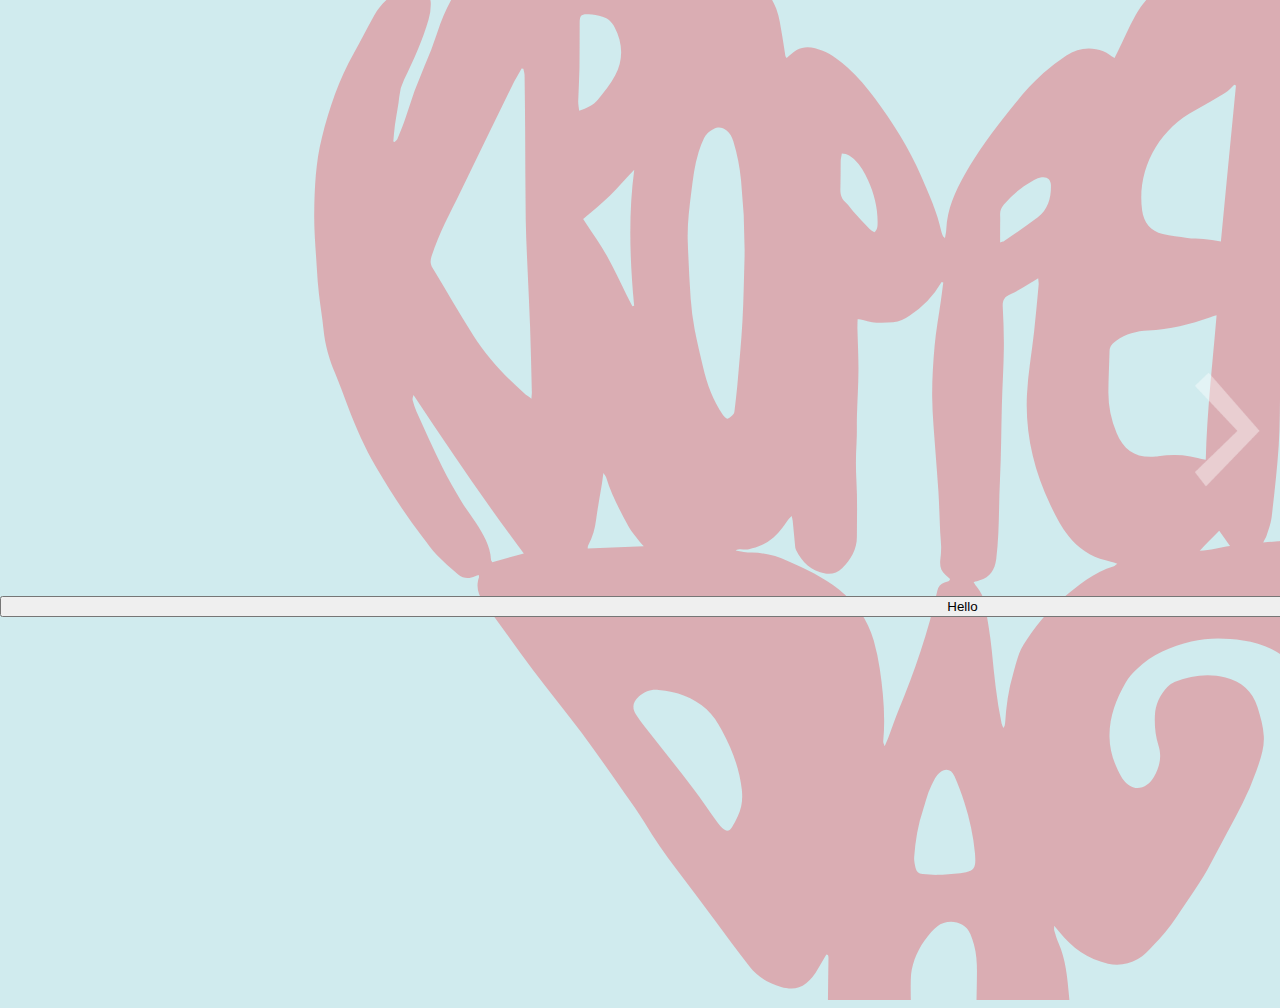
==== commit e9520c90: "index validering" ====
--- a/index.html
+++ b/index.html
@@ -23,10 +23,10 @@
 
 <body>
 	<div id="leftBtn">
-        <img src="images/downarrow.gif" draggable=false>
+        <img src="images/downarrow.gif" alt="Venstre pil" draggable=false>
     </div>
     <div id="rightBtn">
-        <img src="images/downarrow.gif" draggable=false>
+        <img src="images/downarrow.gif" alt="Højre pil" draggable=false>
     </div>
 
     <main>
@@ -46,15 +46,15 @@
                     <div style="width: 180px;">
                         <h3 id="h3-2Ani">Vidste du at...</h3>
                     </div>
-                    <p id="p-2Ani"><a href="https://www.cefu.dk/">Center for Ungdomsforskning</a> udgav en rapport i 2016, der påviste at <b>50%</b> af de unge 13-17 årige ikke tog bad efter idræt og sport, fordi de var flove over deres 'uperfekte' kroppe?</p>
+                    <p id="p-2Ani"><a href="https://www.cefu.dk/" target="_blank">Center for Ungdomsforskning</a> udgav en rapport i 2016, der påviste at <b>50%</b> af de unge 13-17 årige ikke tog bad efter idræt og sport, fordi de var flove over deres 'uperfekte' kroppe?</p>
                     <table id="table-2Ani">
                         <tr id="tr-2Ani">
                             <td><section>En undersøgelse blandt undervisere, om problemet, viste at næsten alle var enige i, at elevernes syn på sig selv kan være en barriere for deres indlæring.</section></td>
-                            <td><img src="images/maninfo.png"></td>
+                            <td><img src="images/maninfo.png" alt="Billede af tænkende mand"></td>
                             <td><section>Omvendt var der bred enighed om, fra undervisernes perspektiv, at eleverne ikke var utilfredse med deres kroppe - eller at det i hvert fald ikke kom til udtryk - og at elevernes syn på sig selv ikke påvirkede deres hverdag.</section>
 
                             <section style="margin-top: 20px; font-style: italic;">Statistikkerne viser dog noget helt andet.</section></td>
-                            <td><img src="images/kvinde.png"></td>
+                            <td><img src="images/kvinde.png" alt="Billede af tænkende kvinde"></td>
                         </tr>
                     </table>                    
                 </div>
@@ -78,7 +78,7 @@
                     <p>På denne side kan du læse udvalgte udtalelser fra en undersøgelse foretaget af Sex og Samfund, hvor 1031 elever, både drenge og piger, fra 7.-9. klasse deltog.</p>
                     <p>Disse udtalelser portrætterer unges syn på kroppen og de moderne kropsidealer, hvad deres opfattelse af emnet er, og hvad de tror påvirker mest ift. kropsbevidsthed, kropsglæde og kropsidealer.</p>
                     <p><b>Fortsæt til næste side for at læse hvad der ligger til grund for denne retning i udviklingen - ifølge de unge.</b></p>
-                    <p style="font-size: 11px;">Kilde: <a href="https://sexogsamfund.dk/sites/default/files/sexsamfund_undersoegelse_kroppen_web.pdf">Unges syn på krop og kropsidealer - En undersøgelse fra Sex og Samfund</a></p>
+                    <p style="font-size: 11px;">Kilde: <a href="https://sexogsamfund.dk/sites/default/files/sexsamfund_undersoegelse_kroppen_web.pdf" target="_blank">Unges syn på krop og kropsidealer - En undersøgelse fra Sex og Samfund</a></p>
                 </div>
                 </div>
             </div>
@@ -90,37 +90,37 @@
                         <table>
                             <tr>
                                 <td id="td1Ani">
-                                    <div class="circlingItems"><img src="images/love.png"></div>
+                                    <div class="circlingItems"><img src="images/love.png" alt="Kærestepar"></div>
                                     <p>Kæreste | <span class="percentage">6,3%</span></p>
                                 </td>
                                 <td id="td2Ani">
-                                    <div class="circlingItems"><img src="images/reklamer.png" style="position: relative; top: 30px;"></div>
+                                    <div class="circlingItems"><img src="images/reklamer.png" alt="Reklamer" style="position: relative; top: 30px;"></div>
                                     <p>Reklamer | <span class="percentage">9,2%</span></p>
                                 </td>
                                 <td id="td3Ani">
-                                    <div class="circlingItems"><img src="images/filmtv.png"></div>
+                                    <div class="circlingItems"><img src="images/filmtv.png" alt="Film og TV"></div>
                                     <p>Film/TV | <span class="percentage">13%</span></p>
                                 </td>
                                 <td id="td4Ani">
-                                    <div class="circlingItems"><img src="images/kendte.png"></div>
+                                    <div class="circlingItems"><img src="images/kendte.png" alt="De kendte"></div>
                                     <p>De kendte | <span class="percentage">16,5%</span></p>
                                 </td>
                             </tr>
                             <tr>
                                 <td id="td5Ani">
-                                    <div class="circlingItems"><img src="images/parents.png" style="position: relative; top: 25px;"></div>
+                                    <div class="circlingItems"><img src="images/parents.png" alt="Forældre" style="position: relative; top: 25px;"></div>
                                     <p>Forældre | <span class="percentage">16,7%</span></p>
                                 </td>
                                 <td id="td6Ani">
-                                    <div class="circlingItems"><img src="images/venner.png"></div>
+                                    <div class="circlingItems"><img src="images/venner.png" alt="Venner"></div>
                                     <p>Venner | <span class="percentage">36,3%</span></p>
                                 </td>
                                 <td id="td7Ani">
-                                    <div class="circlingItems"><img src="images/some.png"></div>
+                                    <div class="circlingItems"><img src="images/some.png" alt="Sociale medier"></div>
                                     <p>Sociale medier | <span class="percentage">44%</span></p>
                                 </td>
                                 <td id="td8Ani">
-                                    <div class="circlingItems"><img src="images/hoved.png"></div>
+                                    <div class="circlingItems"><img src="images/hoved.png" alt="Billede af hoved"></div>
                                     <p>Dem selv | <span class="percentage">81,8%</span></p>
                                 </td>
                             </tr>
@@ -134,10 +134,10 @@
             </div>
             <div class="oneSide" id="oneSideFive">
 
-                <img src="images/sanger.png" id="imageThreeAni" style="position: absolute; top: 320px; right: 40px;">
-                <img src="images/danser.png" id="imageOneAni" style="position: absolute; top: 120px; left: 140px;">
-
-                <img src="images/atlet.png" id="imageTwoAni" style="position: absolute; top: 450px; left: 180px;">
+                <img src="images/sanger.png" alt="Sanger" id="imageThreeAni" style="position: absolute; top: 320px; right: 40px;">
+                <img src="images/danser.png" alt="Danser" id="imageOneAni" style="position: absolute; top: 120px; left: 140px;">
+
+                <img src="images/atlet.png" alt="Atlet" id="imageTwoAni" style="position: absolute; top: 450px; left: 180px;">
 
                 <div id="funfactsWrap">
                     <div style="width: 790px;">
@@ -146,38 +146,38 @@
 
                         <div id="funfactsAni">
                         <div class="funfactsSquares" style="width: 350px; height: 190px; left: 450px; top: 550px;">
-                            <img src="images/hjerne.png">
+                            <img src="images/hjerne.png" alt="Hjerne">
                                 <div class="textAreaSquares" style="width: 180px; margin-top: 10px;">
                                     <p>Et enkelt menneskes hjerne genererer flere elektriske impulser på én dag, end hele verdens telefoner kombineret. </p>
-                                    <p style="font-size: 11px;">Kilde: <a href="https://brightside.me/article/100-quick-and-fascinating-facts-about-the-human-body-38305/">Brightside - 100 quick and fascinating facts about the human body</a></p>
+                                    <p style="font-size: 11px;">Kilde: <a href="https://brightside.me/article/100-quick-and-fascinating-facts-about-the-human-body-38305/" target="_blank">Brightside - 100 quick and fascinating facts about the human body</a></p>
                                 </div>
                         </div>
                         <div class="funfactsSquares" style="width: 300px; height: 210px; left: 450px;">
-                            <img src="images/teeth.png" style="height: 160px; margin-top: 40px;">
+                            <img src="images/teeth.png" alt="Tænder" style="height: 160px; margin-top: 40px;">
                             <div class="textAreaSquares" style="width: 150px; margin-top: 35px;">
                                     <p>Tænderne er den eneste del af kroppen, som ikke kan hele sig selv.</p>
-                                    <p style="font-size: 11px;">Kilde: <a href="https://brightside.me/article/100-quick-and-fascinating-facts-about-the-human-body-38305/">Brightside - 100 quick and fascinating facts about the human body</a></p>
+                                    <p style="font-size: 11px;">Kilde: <a href="https://brightside.me/article/100-quick-and-fascinating-facts-about-the-human-body-38305/" target="_blank">Brightside - 100 quick and fascinating facts about the human body</a></p>
                                 </div>
                         </div>
                         <div class="funfactsSquares" style="width: 290px; height: 230px; left: 800px;">
-                            <img src="images/tastebuds.png" style="height: 200px; margin-top: 30px;">
+                            <img src="images/tastebuds.png" alt="Smagsløg" style="height: 200px; margin-top: 30px;">
                             <div class="textAreaSquares" style="width: 120px; margin-top: 35px;">
                                     <p>Vi har alle sammen ca. 2000 smagsløg.</p>
-                                    <p style="font-size: 11px;">Kilde: <a href="https://brightside.me/article/100-quick-and-fascinating-facts-about-the-human-body-38305/">Brightside - 100 quick and fascinating facts about the human body</a></p>
+                                    <p style="font-size: 11px;">Kilde: <a href="https://brightside.me/article/100-quick-and-fascinating-facts-about-the-human-body-38305/" target="_blank">Brightside - 100 quick and fascinating facts about the human body</a></p>
                                 </div>
                         </div>
                         <div class="funfactsSquares" style="width: 330px; height: 150px; right: 370px; top: 310px;">
-                            <img src="images/syn.png" style="height: 100px; margin-top: 40px;">
+                            <img src="images/syn.png" alt="Synet" style="height: 100px; margin-top: 40px;">
                             <div class="textAreaSquares" style="width: 155px; margin-top: 15px;">
                                     <p>Det menneskelige øje kan skelne mellem 10 mio. forskellige farver </p>
-                                    <p style="font-size: 11px;">Kilde: <a href="https://brightside.me/article/100-quick-and-fascinating-facts-about-the-human-body-38305/">Brightside - 100 quick and fascinating facts about the human body</a></p>
+                                    <p style="font-size: 11px;">Kilde: <a href="https://brightside.me/article/100-quick-and-fascinating-facts-about-the-human-body-38305/" target="_blank">Brightside - 100 quick and fascinating facts about the human body</a></p>
                                 </div>
                         </div>
                         <div class="funfactsSquares" style="width: 260px; height: 180px; left: 450px; top: 280px;">
-                            <img src="images/nosears.png" style="height: 150px; margin-top: 30px;">
+                            <img src="images/nosears.png" alt="Næse og ører" style="height: 150px; margin-top: 30px;">
                             <div class="textAreaSquares" style="width: 105px; margin-top: 30px;">
                                     <p>Næser og ører vokser hele livet igennem.</p>
-                                    <p style="font-size: 11px;">Kilde: <a href="https://www.123fakta.com/da/sjove-fakta-om-menneskekroppen">123fakta - Sjove fakta om menneskekroppen</a></p>
+                                    <p style="font-size: 11px;">Kilde: <a href="https://www.123fakta.com/da/sjove-fakta-om-menneskekroppen" target="_blank">123fakta - Sjove fakta om menneskekroppen</a></p>
                             </div>
                         </div>
                         <div class="textAreaCTA">
@@ -189,12 +189,14 @@
                 </div>
                 <div class="oneSide" id="oneSideSix">
                     <div id="headContainer">
-                    <img id="logo" src="images/kroppensdaglogo.svg" onclick="startScroll(1)">
+                    <img id="logo" src="images/kroppensdaglogo.svg" alt="Kroppens Dag logo" onclick="startScroll(1)">
                     <nav id="fixed">
-                        <p style="font-size: 14px;">Find os online:</p>
-                        <li><a class="fa" onclick="alert('Denne funktion er midlertidigt deaktiveret')"><img src="images/facebook.png" style="width: 80%"></a></li>
-                        <li><a  class="fa" onclick="alert('Denne funktion er midlertidigt deaktiveret')"><img src="images/insta.png" style="width: 80%; margin-bottom: 10px;"></a></li>
-                        <li><a  class="fa" onclick="alert('Denne funktion er midlertidigt deaktiveret')"><img src="images/snap.png" style="width: 60%;"></a></li>
+                        <ol>
+                        <li style="font-size: 14px;">Find os online:</li>
+                        <li><a class="fa" onclick="alert('Denne funktion er midlertidigt deaktiveret')"><img src="images/facebook.png" alt="Facebook" style="width: 80%"></a></li>
+                        <li><a  class="fa" onclick="alert('Denne funktion er midlertidigt deaktiveret')"><img src="images/insta.png" alt="Instagram" style="width: 80%; margin-bottom: 10px;"></a></li>
+                        <li><a  class="fa" onclick="alert('Denne funktion er midlertidigt deaktiveret')"><img src="images/snap.png" alt="Snapchat" style="width: 60%;"></a></li>
+                        </ol>
                     </nav>
 
                     <div id="headSideSix">
@@ -261,7 +263,7 @@
                     </div>
 
                     <p style="color: #48C5CC;">Om Odense Domkirke og Studenterhuset Odense</p>
-                    <div id="downArrow" onclick="smoothScroll6(document.getElementById('about'))"><img src="images/downarrow.gif"></div>
+                    <div id="downArrow" onclick="smoothScroll6(document.getElementById('about'))"><img src="images/downarrow.gif" alt="Pil ned"></div>
                     </div>
 
                     <div id="about">
@@ -292,28 +294,28 @@
 
                         <form class="form" >
                             <div class="line">
-                                <image class="image" src="ikonperson.png"/>
+                                <img class="image" src="images/ikonperson.png" alt="Navn ikon"/>
                                 <input class="input" placeholder="Navn..." name="navn" type="text"/>
                             </div>
                             <div class="line">
-                                <image class="image" src="ikonemail.png"/>
+                                <img class="image" src="images/ikonemail.png" alt="E-mail ikon"/>
                                 <input class="input" placeholder="Email..." name="email" type="email"/>
                             </div>
                             <div class="line">
-                                <image class="image" src="ikontelefon.png"/>
+                                <img class="image" src="images/ikontelefon.png" alt="Telefon ikon"/>
                                 <input class="input" placeholder="Mobil..." name="mobil" type="number"/>
                             </div>
                             <div class="line">
-                                <image class="image" src="ikonu.png"/>
+                                <img class="image" src="images/ikonu.png" alt="Uddannelsessted ikon"/>
                                 <input class="input" placeholder="Uddannelsessted..." name="uddannelsessted" type="text"/>
                             </div>
                             <div class="line">
-                                <image class="image" src="ikon10.png"/>
+                                <img class="image" src="images/ikon10.png" alt="10+ ikon"/>
                                 <input class="input" placeholder="Antal..." name="antal" type="number"/>
                             </div>
                             <div class="line">
-                                <image class="image" src="ikonbrev.png"/>
-                                <textarea rows="4" cols="50" class="textarea" placeholder="Evt spørgsmål..." name="evt"></textarea>
+                                <img class="image" src="images/ikonbrev.png" alt="Besked ikon"/>
+                                <textarea rows="4" cols="50" class="textarea" placeholder="Evt. spørgsmål..." name="evt"></textarea>
                             </div>
                             <div class="formEnd">
                                 <div class="image" style="display: none;"></div>
@@ -331,22 +333,22 @@
 
                     <div class="mySlides fade">
                       <div class="numbertext">1 / 4</div>
-                      <img src="images/logothumb.jpg" style="width:100%">
+                      <img src="images/logothumb.jpg" alt="Logo thumbnail" style="width:100%">
                     </div>
 
                     <div class="mySlides fade">
                       <div class="numbertext">2 / 4</div>
-                      <img src="images/plakatthumb.png" style="width:100%">
+                      <img src="images/plakatthumb.png" alt="Plakat thumbnail" style="width:100%">
                     </div>
 
                     <div class="mySlides fade">
                       <div class="numbertext">3 / 4</div>
-                      <img src="images/brochurethumb.jpg" style="width:100%">
+                      <img src="images/brochurethumb.jpg" alt="Brochure thumbnail" style="width:100%">
                     </div>
 
                     <div class="mySlides fade">
                       <div class="numbertext">4 / 4</div>
-                      <img src="images/infografikthumb.jpg" style="width:100%">
+                      <img src="images/infografikthumb.jpg" alt="Infografik thumbnail" style="width:100%">
                     </div>
 
                     <a class="prev" onclick="plusSlides(-1)">&#10094;</a>
--- a/animations.css
+++ b/animations.css
@@ -35,11 +35,47 @@
   }
 }
 
+/* Left og Right Button blin */
+
+@-webkit-keyframes blink {
+    0% {
+        opacity: 1;
+    }
+    50% {
+        opacity: 0;
+    }
+    100% {
+        opacity: 1;
+    }
+}
+@-moz-keyframes blink {
+    0% {
+        opacity: 1;
+    }
+    50% {
+        opacity: 0;
+    }
+    100% {
+        opacity: 1;
+    }
+}
+@-o-keyframes blink {
+    0% {
+        opacity: 1;
+    }
+    50% {
+        opacity: 0;
+    }
+    100% {
+        opacity: 1;
+    }
+}
+
 /* Front page animations */
 
 .animateh1 {
     animation: 
-    	typing 1s 0s steps(13, end) forwards,
+    	typing 1s 0.50s steps(13, end) forwards,
     	type-blink-red .50s 0s step-end 1 normal;
 }
 .animateh2 {
--- a/od-stylesheet.css
+++ b/od-stylesheet.css
@@ -15,13 +15,6 @@
     -webkit-background-clip: text;
     -webkit-text-fill-color: transparent;
 }
-
-/* Scroll-bar */
-
-::-webkit-scrollbar { width: 5px; position: absolute; left: -9900px; z-index: 3;}
-::-webkit-scrollbar-track { background: black; z-index: 3;}
-::-webkit-scrollbar-thumb { background: green; z-index: 3;}
-::-webkit-scrollbar-thumb:hover { background: green; z-index: 3;}
 
 /* Sideslider */
 
@@ -87,10 +80,19 @@
     user-select: none;}
 #rightBtn:hover { opacity: 0.7; }
 
+#leftBtn, #rightBtn {
+    -webkit-animation: blink 3s;
+    -webkit-animation-iteration-count: infinite;
+    -moz-animation: blink 3s;
+    -moz-animation-iteration-count: infinite;
+    -o-animation: blink 3s;
+    -o-animation-iteration-count: infinite;
+}
+
 /* First page content */
 
 #oneSideMain {
-	background-image:url(kroppensdaglogoopacity.svg);
+	background-image:url('images/kroppensdaglogoopacity.svg');
     background-size: 1925px 1320px;
     background-repeat: no-repeat;
     background-position: -35px -100px;
@@ -151,7 +153,7 @@
 /* Second page content */
 
 #oneSideSecond {
-	background-image:url('teacher.png');
+	background-image:url('images/teacher.png');
 	background-position: -2px 35px;
 	background-repeat: no-repeat;
     position: relative;
@@ -210,7 +212,7 @@
 /* Third page content */
 
 #oneSideThird {
-	background-image: url('woman.png'), url('man.png');
+	background-image: url('images/woman.png'), url('images/man.png');
 	background-size: 15% 58%, 15% 58%;
 	background-position: 650px 355px, 900px 355px;
 	background-repeat: no-repeat, no-repeat;
@@ -331,7 +333,7 @@
     margin-left: auto;
     margin-right: auto;
     border-radius: 50%; 
-    background-image: linear-gradient(180deg, rgba(255,0,0,0), rgba(255,255,255,0.9)); 
+    background: linear-gradient(180deg, rgba(255,0,0,0), rgba(255,255,255,0.9)); 
 }
 .percentage { 
     font-weight: bold;
@@ -380,7 +382,7 @@
     position: absolute;
     padding: 20px;
     border-radius: 0% 0% 15% 15%;
-    background-image: linear-gradient(180deg, rgba(255,0,0,0), rgba(255,255,255,0.9));
+    background: linear-gradient(180deg, rgba(255,0,0,0), rgba(255,255,255,0.9));
 }
 .funfactsSquares img { float: left;}
 .textAreaSquares { 
@@ -442,7 +444,7 @@
     text-align: center;
 }
 
-#oneSideSix p {
+#headContainer p {
     font-size: 26px;
     padding: 0;
     margin: 0;
@@ -493,6 +495,7 @@
     color: white;
     padding: 0;
     margin: 0 auto;
+    margin-bottom: 40px;
     font-size: 60px;
     animation: bounce 1s infinite alternate;
 }
@@ -508,24 +511,26 @@
     margin-bottom: 100px;
 }
 #about table {
-    border-spacing: 200px 0px;
-    margin-top: 40px;
+    border-spacing: 100px 0px;
+    margin-right: 40px;
+    margin-left: 40px;
+    margin: 0 auto;
 }
 #about table tr td {
     background-color: #46C4CC;
-    width: 500px;
+    width: 375px;
     padding: 20px;
     vertical-align: text-top;
 }
 #about h3 {
-    font-size: 34px;
+    font-size: 44px;
     color: #FFF;
     margin: 0;
     padding: 0;
     text-align: center;
 }
 #about p {
-    font-size: 16px;
+    font-size: 20px;
     text-align: left;
     margin-top: 20px;
     color: #FFF;
@@ -533,9 +538,9 @@
 
 #findus {
     width: 700px;
-    height: 600px;
+    height: 590px;
     margin: 0 auto;
-    background-image:url(kirkekort.png);
+    background-image:url('images/kirkekort.png');
     background-size: 700px 600px;
     background-repeat: no-repeat;
 }
@@ -757,11 +762,12 @@
     width: 8%;
     background-color: #159DAB;
     position: fixed;
-    right: 0px;
+    right: 0;
     height: 50%;
     text-align: center;
     color: #FFF;
     display: none;
+    z-index: 5;
 }
 
 li {
@@ -786,3 +792,36 @@
 .fa {
 text-align: center; 
 }
+
+/* Footer */
+
+.footer {
+    position: relative;
+    bottom: 0;
+    top: 50;
+    left: 0;
+    right: 0;
+    width: 100%;
+    height: 200px;
+    padding:20px 0px 0px 0px;
+    color:white;
+    background-color:#FFF;
+    text-align: left;
+}
+
+#copyrightSpan {
+    text-align: center;
+}
+
+.fontfooter{
+    color: #48C5CC;
+    font-size: 18px;
+    width: 22%;
+    height: 4%;
+    margin-left: 10%;
+    display: inline-block;
+    text-align: left;
+    padding-top: 0%;
+    padding-bottom: 0%;
+    margin-bottom: 15px;
+}
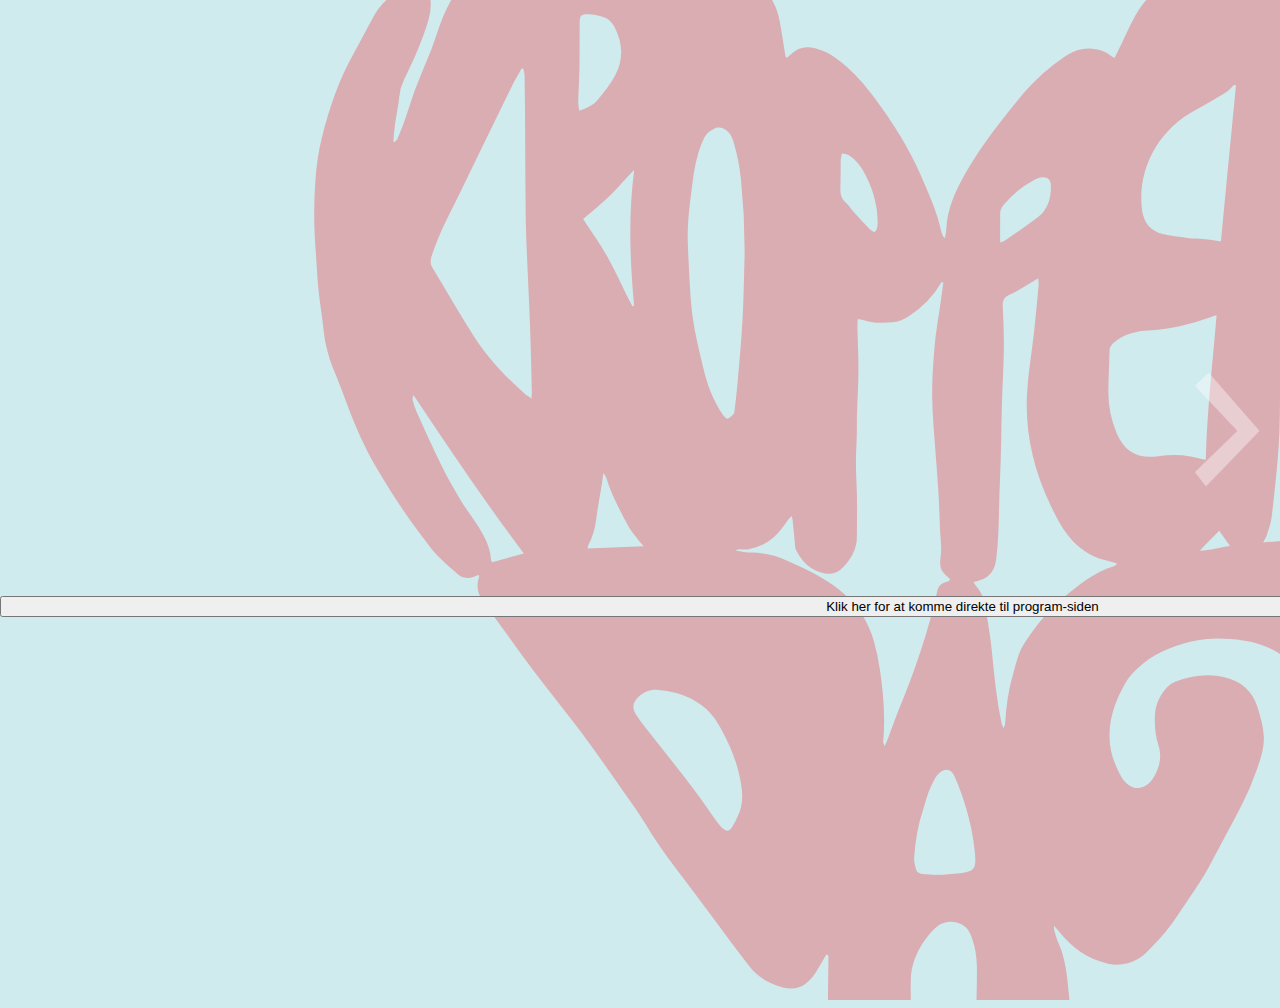
==== commit 0764c844: "index update" ====
--- a/index.html
+++ b/index.html
@@ -38,7 +38,7 @@
                 <div class="typewriterBackground" style="width: 750px; padding: 0px 0px 0px 15px;">
                 	<h2 id="h2Ani">En hyldest til mangfoldighed</h2>
                 </div>
-                <button onclick="startScroll(6)">Hello</button>
+                <button class="block" onclick="startScroll(6)">Klik her for at komme direkte til program-siden</button>
             </div>
 
             <div class="oneSide" id="oneSideSecond">
@@ -207,11 +207,11 @@
                     <div id="table">
                     <table>
                         <tr>
-                            <td style="background-color: #9EDCE1; background-image:url(kirke.png); background-size: 255px 200px; background-position: 0px 80px; background-repeat: no-repeat;">
+                            <td style="background-color: #9EDCE1; background-image:url(images/kirke.png); background-size: 255px 200px; background-position: 0px 80px; background-repeat: no-repeat;">
                                 <div class="timeSquare1">Kl. 10.00</div>
                                 <p style="font-size: 18px; color: #FFF; position: relative; bottom: 40px; padding: 40px;">Åbning og velkomst v/ studenterpræst Kristine Hansen</p>
                             </td>
-                            <td style="background-color: #FFF; background-image:url(elever.png); background-size: 240px 60px; background-position: 0px 215px; background-repeat: no-repeat;">
+                            <td style="background-color: #FFF; background-image:url(images/elever.png); background-size: 240px 60px; background-position: 0px 215px; background-repeat: no-repeat;">
                                 <div class="timeSquare2">Kl. 10.15</div>
                                 <p style="font-size: 18px; color: #159DAB; position: relative; bottom: 30px; padding: 40px;">Foredrag v/ Søren Østergaard fra center for Ungdomsforskning</p>
                             </td>
@@ -219,7 +219,7 @@
                                 <div class="timeSquare1">Kl. 11.00</div>
                                 <p style="font-size: 18px; color: #FFF; position: relative; bottom: 31px; padding: 40px;">Debatpanelet med Søren Østergaard, Sofie Warberg og Mikkel Salling</p>
                             </td>
-                            <td style="background-color: #FFF; background-image:url(vennerprogram.png); background-size: 180px 160px; background-position: 27px 115px; background-repeat: no-repeat;">
+                            <td style="background-color: #FFF; background-image:url(images/vennerprogram.png); background-size: 180px 160px; background-position: 27px 115px; background-repeat: no-repeat;">
                                 <div class="timeSquare2">Kl. 12.00</div>
                                 <p style="font-size: 18px; color: #159DAB; position: relative; bottom: 53px; padding: 40px;">Bevægelse, krop og sang v/ Janne Wind</p>
                             </td>
@@ -227,13 +227,13 @@
                                 <div class="timeSquare1">Kl. 12.10</div>
                                 <p style="font-size: 18px; color: #FFF; position: relative; bottom: 53px; padding: 40px;">Smagsprøver fra Kold College</p>
                             </td>
-                            <td style="background-color: #FFF; background-image:url(teacher1.png); background-size: 75px 180px; background-position: 5px 90px; background-repeat: no-repeat;">
+                            <td style="background-color: #FFF; background-image:url(images/teacher1.png); background-size: 75px 180px; background-position: 5px 90px; background-repeat: no-repeat;">
                                 <div class="timeSquare2">Kl. 12.30</div>
                                 <p style="font-size: 18px; color: #159DAB; position: relative; bottom: 30px; padding: 50px;">Sang og undervisning om stemmen v/ Janne Wind</p>
                             </td>
                         </tr>
                         <tr>
-                            <td style="background-color: #FFF; background-image:url(atlet.png); background-size: 150px 150px; background-position: 40px 115px; background-repeat: no-repeat;">
+                            <td style="background-color: #FFF; background-image:url(images/atlet.png); background-size: 150px 150px; background-position: 40px 115px; background-repeat: no-repeat;">
                                 <div class="timeSquare2">Kl. 13.00</div>
                                 <p style="font-size: 18px; color: #159DAB; position: relative; bottom: 53px; padding: 50px;">Kroppen, kost og bevægelse</p>
                             </td>
@@ -242,7 +242,7 @@
                                 <p style="font-size: 18px; color: #FFF; position: relative; bottom: 7px; padding: 40px;">Besøg forskellige stationer i kirkerummet</p>
                                 <p style="font-size: 60px; color: #FFF; position: relative; top: 30px;">PAUSE</p>
                             </td>
-                            <td style="background-color: #FFF; background-image:url(danser.png); background-size: 75px 220px; background-position: 163px 50px; background-repeat: no-repeat;">
+                            <td style="background-color: #FFF; background-image:url(images/danser.png); background-size: 75px 220px; background-position: 163px 50px; background-repeat: no-repeat;">
                                 <div class="timeSquare2">Kl. 15.15</div>
                                 <p style="font-size: 18px; color: #159DAB; position: relative; bottom: 45px; padding: 50px;">Danseforestilling v/ danser fra Odense</p>
                             </td>
@@ -250,11 +250,11 @@
                                 <div class="timeSquare1">Kl. 16.00</div>
                                 <p style="font-size: 18px; color: #FFF; position: relative; bottom: 60px; padding: 50px;">Sangworkshop v/ Janne Wind</p>
                             </td>
-                            <td style="background-color: #FFF; background-image:url(sanger.png); background-size: 150px 220px; background-position: 55px 60px; background-repeat: no-repeat;">
+                            <td style="background-color: #FFF; background-image:url(images/sanger.png); background-size: 150px 220px; background-position: 55px 60px; background-repeat: no-repeat;">
                                 <div class="timeSquare2">Kl. 16.30</div>
                                 <p style="font-size: 18px; color: #159DAB; position: relative; bottom: 70px; padding: 50px;">Glædeskoncert</p>
                             </td>
-                            <td style="background-color: #9EDCE1; background-image:url(kirke.png); background-size: 255px 200px; background-position: 0px 80px; background-repeat: no-repeat;">
+                            <td style="background-color: #9EDCE1; background-image:url(images/kirke.png); background-size: 255px 200px; background-position: 0px 80px; background-repeat: no-repeat;">
                                 <div class="timeSquare1">Kl. 17.00</div>
                                 <p style="font-size: 18px; color: #FFF; position: relative; bottom: 70px; padding: 40px;">Afslutning</p>
                             </td>
@@ -331,38 +331,41 @@
 
                     <div class="slideshow-container">
 
-                    <div class="mySlides fade">
-                      <div class="numbertext">1 / 4</div>
-                      <img src="images/logothumb.jpg" alt="Logo thumbnail" style="width:100%">
-                    </div>
-
-                    <div class="mySlides fade">
-                      <div class="numbertext">2 / 4</div>
-                      <img src="images/plakatthumb.png" alt="Plakat thumbnail" style="width:100%">
-                    </div>
-
-                    <div class="mySlides fade">
-                      <div class="numbertext">3 / 4</div>
-                      <img src="images/brochurethumb.jpg" alt="Brochure thumbnail" style="width:100%">
-                    </div>
-
-                    <div class="mySlides fade">
-                      <div class="numbertext">4 / 4</div>
-                      <img src="images/infografikthumb.jpg" alt="Infografik thumbnail" style="width:100%">
-                    </div>
-
-                    <a class="prev" onclick="plusSlides(-1)">&#10094;</a>
-                    <a class="next" onclick="plusSlides(1)">&#10095;</a>
-
-                    </div>
-                    <br>
-
-                    <div style="text-align:center; margin-bottom: 100px;">
-                      <span class="dot" onclick="currentSlide(1)"></span>
-                      <span class="dot" onclick="currentSlide(2)"></span>
-                      <span class="dot" onclick="currentSlide(3)"></span>
-                      <span class="dot" onclick="currentSlide(4)"></span>
-                    </div>
+                        <div class="mySlides fade">
+                          <div class="numbertext">1 / 4</div>
+                          <a href="http://andyrayhall.dk/images/logothumb.jpg" download="Kroppens dag logo" target="_blank">
+                          <img src="http://andyrayhall.dk/images/logothumb.jpg" alt="Logo thumbnail" style="width:100%"></a>
+                        </div>
+
+                        <div class="mySlides fade">
+                          <div class="numbertext">2 / 4</div>
+                          <a href="http://andyrayhall.dk/images/plakatthump.png" download="Kroppens Dag plakat" target="_blank">
+                          <img src="http://andyrayhall.dk/images/plakatthump.png" alt="Plakat thumbnail" style="width:100%"></a>
+                        </div>
+                        <div class="mySlides fade">
+                          <div class="numbertext">3 / 4</div>
+                          <a href="http://andyrayhall.dk/images/brochurethumb.jpg" download="Kroppens Dag brochure" target="_blank">
+                          <img src="http://andyrayhall.dk/images/brochurethumb.jpg" alt="Brochure thumbnail" style="width:100%"></a>
+                        </div>
+
+                        <div class="mySlides fade">
+                          <div class="numbertext">4 / 4</div>
+                          <a href="http://andyrayhall.dk/images/infografikthumb.jpg" download="Kroppens Dag infografik" target="_blank">
+                          <img src="http://andyrayhall.dk/images/infografikthumb.jpg" alt="Infografik thumbnail" style="width:100%"></a>
+                        </div>
+
+                        <a class="prev" onclick="plusSlides(-1)">&#10094;</a>
+                        <a class="next" onclick="plusSlides(1)">&#10095;</a>
+
+                        </div>
+                        <br>
+
+                        <div style="text-align:center; margin-bottom: 100px;">
+                          <span class="dot" onclick="currentSlide(1)"></span>
+                          <span class="dot" onclick="currentSlide(2)"></span>
+                          <span class="dot" onclick="currentSlide(3)"></span>
+                          <span class="dot" onclick="currentSlide(4)"></span>
+                        </div>
 
                     <script src="toolslider.js"></script>
 
--- a/od-stylesheet.css
+++ b/od-stylesheet.css
@@ -50,12 +50,7 @@
 #leftBtn img { 
     width: 150px; 
     transform: rotate(90deg); 
-    user-drag: none; 
-    user-select: none;
-    -moz-user-select: none;
-    -webkit-user-drag: none;
-    -webkit-user-select: none;
-    -ms-user-select: none;}
+}
 #leftBtn:hover { opacity: 0.7; }
 
 #rightBtn{
@@ -71,13 +66,10 @@
     opacity: 0.4;
     cursor: pointer;
     z-index: 2;
-    user-select: 
 }
 #rightBtn img { 
     width: 150px; 
-    transform: rotate(-90deg);
-    user-drag: none; 
-    user-select: none;}
+    transform: rotate(-90deg);}
 #rightBtn:hover { opacity: 0.7; }
 
 #leftBtn, #rightBtn {
@@ -687,7 +679,6 @@
   font-size: 18px;
   transition: 0.6s ease;
   border-radius: 0 3px 3px 0;
-  user-select: none;
 }
 
 /* Position the "next button" to the right */
@@ -770,6 +761,12 @@
     z-index: 5;
 }
 
+ol {
+    list-style-type: none;
+    margin: 0;
+    padding: 0;
+}
+
 li {
     list-style-type: none;
 }
@@ -780,12 +777,10 @@
 }
 
 li a.active {
-    background-color: #doebee;
     color: white;
 }
 
 li a:hover:not(.active) {
-    background-color: #159DAB;
     color: white;
 }
 
@@ -798,7 +793,7 @@
 .footer {
     position: relative;
     bottom: 0;
-    top: 50;
+    top: 0;
     left: 0;
     right: 0;
     width: 100%;
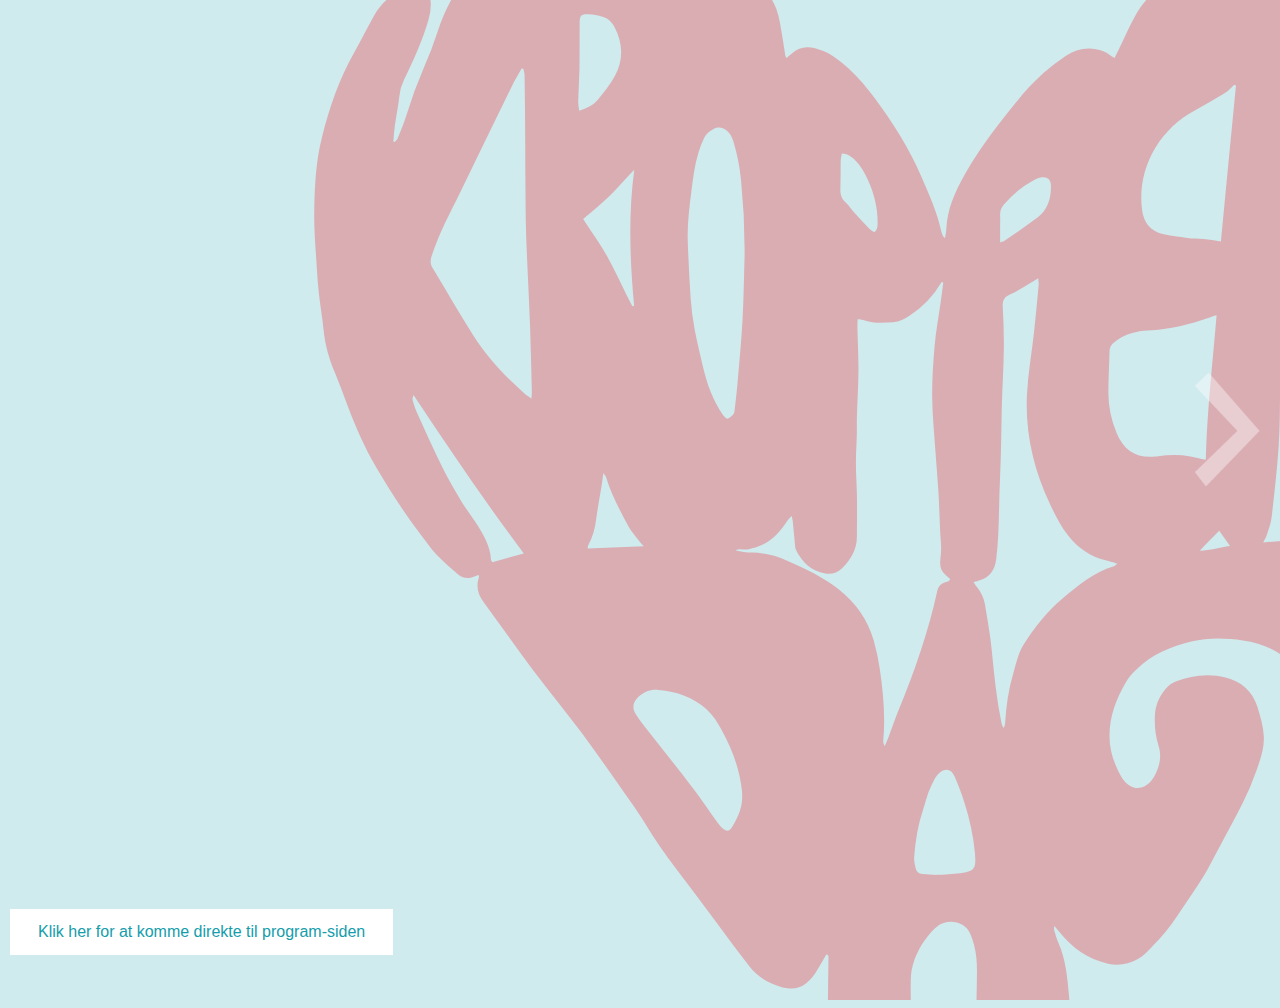
==== commit fd676e75: "toolslider update" ====
--- a/index.html
+++ b/index.html
@@ -333,25 +333,25 @@
 
                         <div class="mySlides fade">
                           <div class="numbertext">1 / 4</div>
-                          <a href="http://andyrayhall.dk/images/logothumb.jpg" download="Kroppens dag logo" target="_blank">
-                          <img src="http://andyrayhall.dk/images/logothumb.jpg" alt="Logo thumbnail" style="width:100%"></a>
+                          <a href="images/logothumb.jpg" download="Kroppens dag logo" target="_blank">
+                          <img src="images/logothumb.jpg" alt="Logo thumbnail" style="width:100%"></a>
                         </div>
 
                         <div class="mySlides fade">
                           <div class="numbertext">2 / 4</div>
-                          <a href="http://andyrayhall.dk/images/plakatthump.png" download="Kroppens Dag plakat" target="_blank">
-                          <img src="http://andyrayhall.dk/images/plakatthump.png" alt="Plakat thumbnail" style="width:100%"></a>
+                          <a href="images/plakatthumb.png" download="Kroppens Dag plakat" target="_blank">
+                          <img src="images/plakatthumb.png" alt="Plakat thumbnail" style="width:100%"></a>
                         </div>
                         <div class="mySlides fade">
                           <div class="numbertext">3 / 4</div>
-                          <a href="http://andyrayhall.dk/images/brochurethumb.jpg" download="Kroppens Dag brochure" target="_blank">
-                          <img src="http://andyrayhall.dk/images/brochurethumb.jpg" alt="Brochure thumbnail" style="width:100%"></a>
+                          <a href="images/brochurethumb.jpg" download="Kroppens Dag brochure" target="_blank">
+                          <img src="images/brochurethumb.jpg" alt="Brochure thumbnail" style="width:100%"></a>
                         </div>
 
                         <div class="mySlides fade">
                           <div class="numbertext">4 / 4</div>
-                          <a href="http://andyrayhall.dk/images/infografikthumb.jpg" download="Kroppens Dag infografik" target="_blank">
-                          <img src="http://andyrayhall.dk/images/infografikthumb.jpg" alt="Infografik thumbnail" style="width:100%"></a>
+                          <a href="images/infografikthumb.jpg" download="Kroppens Dag infografik" target="_blank">
+                          <img src="images/infografikthumb.jpg" alt="Infografik thumbnail" style="width:100%"></a>
                         </div>
 
                         <a class="prev" onclick="plusSlides(-1)">&#10094;</a>
--- a/od-stylesheet.css
+++ b/od-stylesheet.css
@@ -79,6 +79,26 @@
     -moz-animation-iteration-count: infinite;
     -o-animation: blink 3s;
     -o-animation-iteration-count: infinite;
+}
+
+.block {
+    position:absolute;
+    bottom: 45px;
+    left: 10px;
+    display: block;
+    width: auto;
+    border: none;
+    background-color: #ffffff;
+    color: #159dab;
+    padding: 14px 28px;
+    font-size: 16px;
+    cursor: pointer;
+    text-align: left;
+}
+
+.block:hover {
+    background-color: #f49957;
+    color: #FFF;
 }
 
 /* First page content */
@@ -659,11 +679,8 @@
 /* Slideshow container */
 .slideshow-container {
   width: 450px;
-  height: 300px;
   position: relative;
   margin: auto;
-  margin-top: 20px;
-  margin-bottom: 50px;
 }
 
 /* Next & previous buttons */
@@ -679,6 +696,7 @@
   font-size: 18px;
   transition: 0.6s ease;
   border-radius: 0 3px 3px 0;
+  user-select: none;
 }
 
 /* Position the "next button" to the right */
@@ -705,7 +723,7 @@
 
 /* Number text (1/3 etc) */
 .numbertext {
-  color: #46C4CC;
+  color: #f2f2f2;
   font-size: 12px;
   padding: 8px 12px;
   position: absolute;
@@ -744,6 +762,11 @@
 @keyframes fade {
   from {opacity: .4}
   to {opacity: 1}
+}
+
+/* On smaller screens, decrease text size */
+@media only screen and (max-width: 300px) {
+  .prev, .next,.text {font-size: 11px}
 }
 
 /* NAV */
